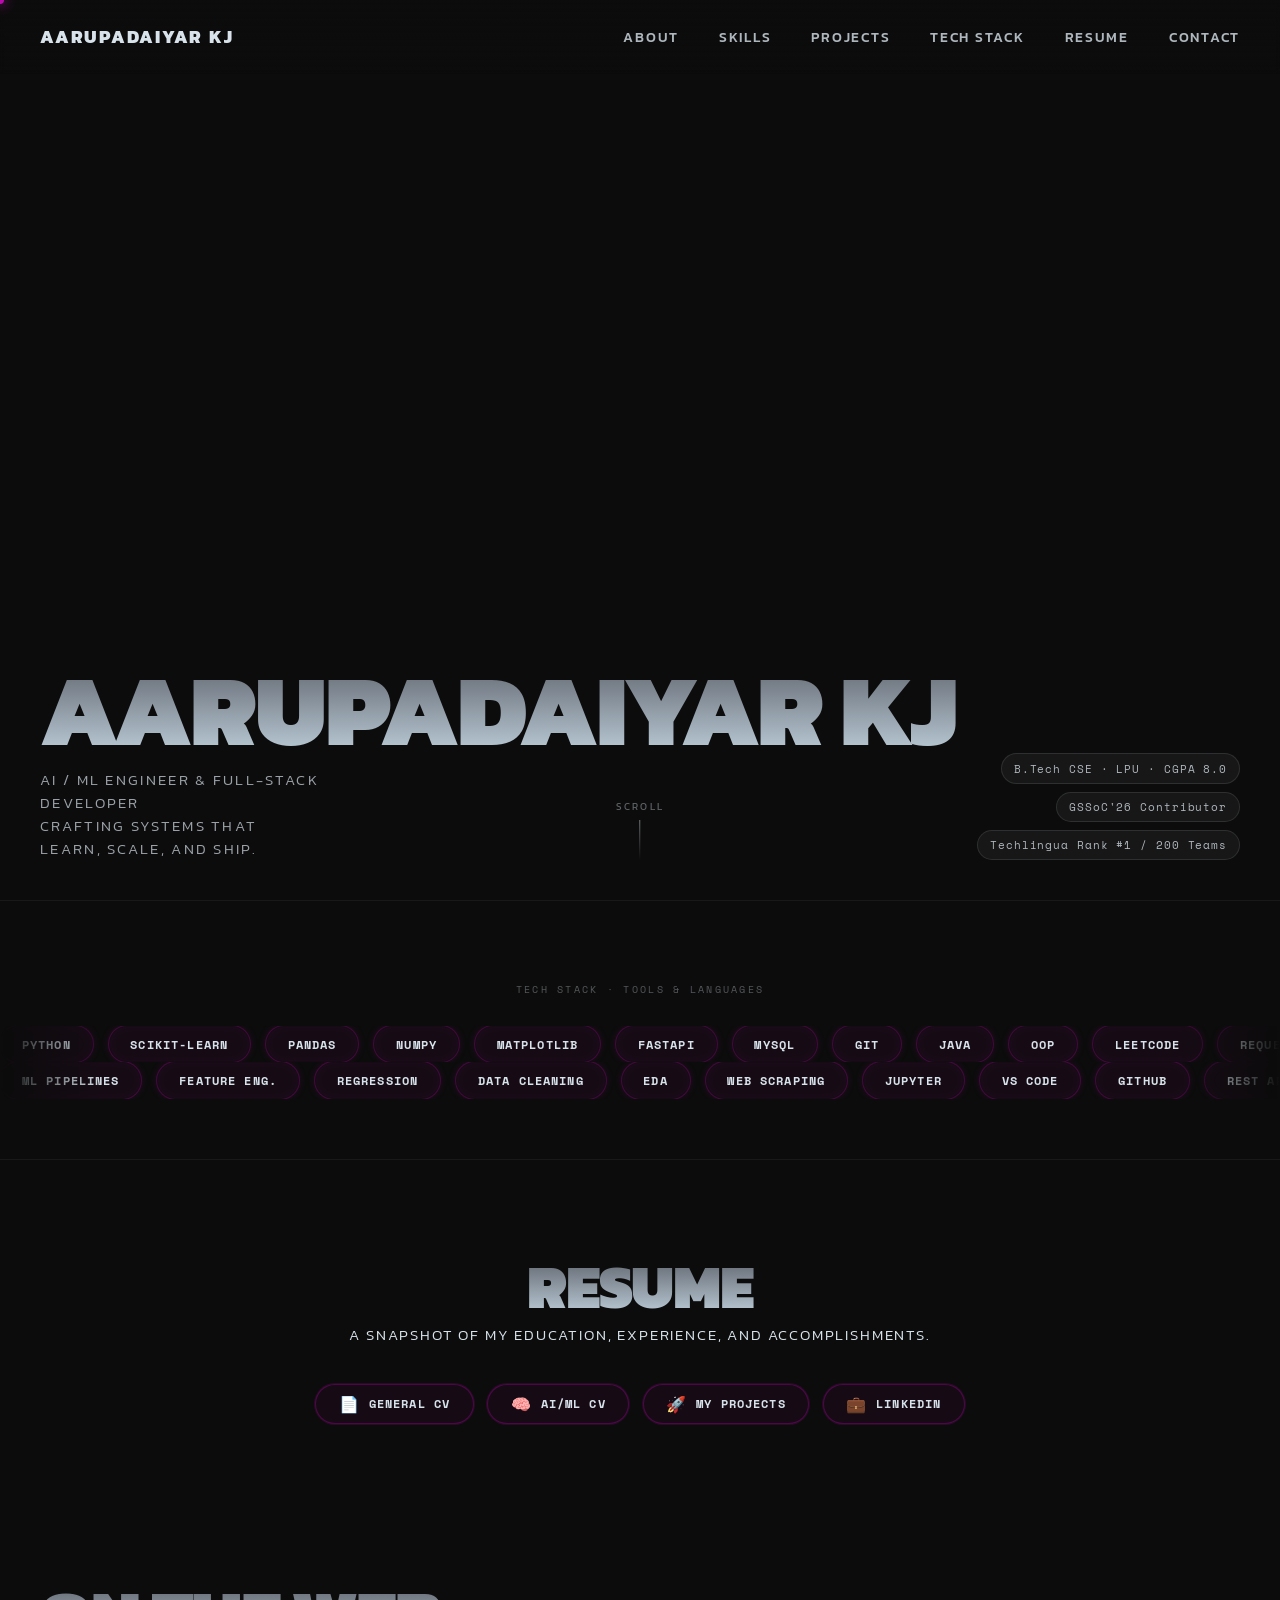
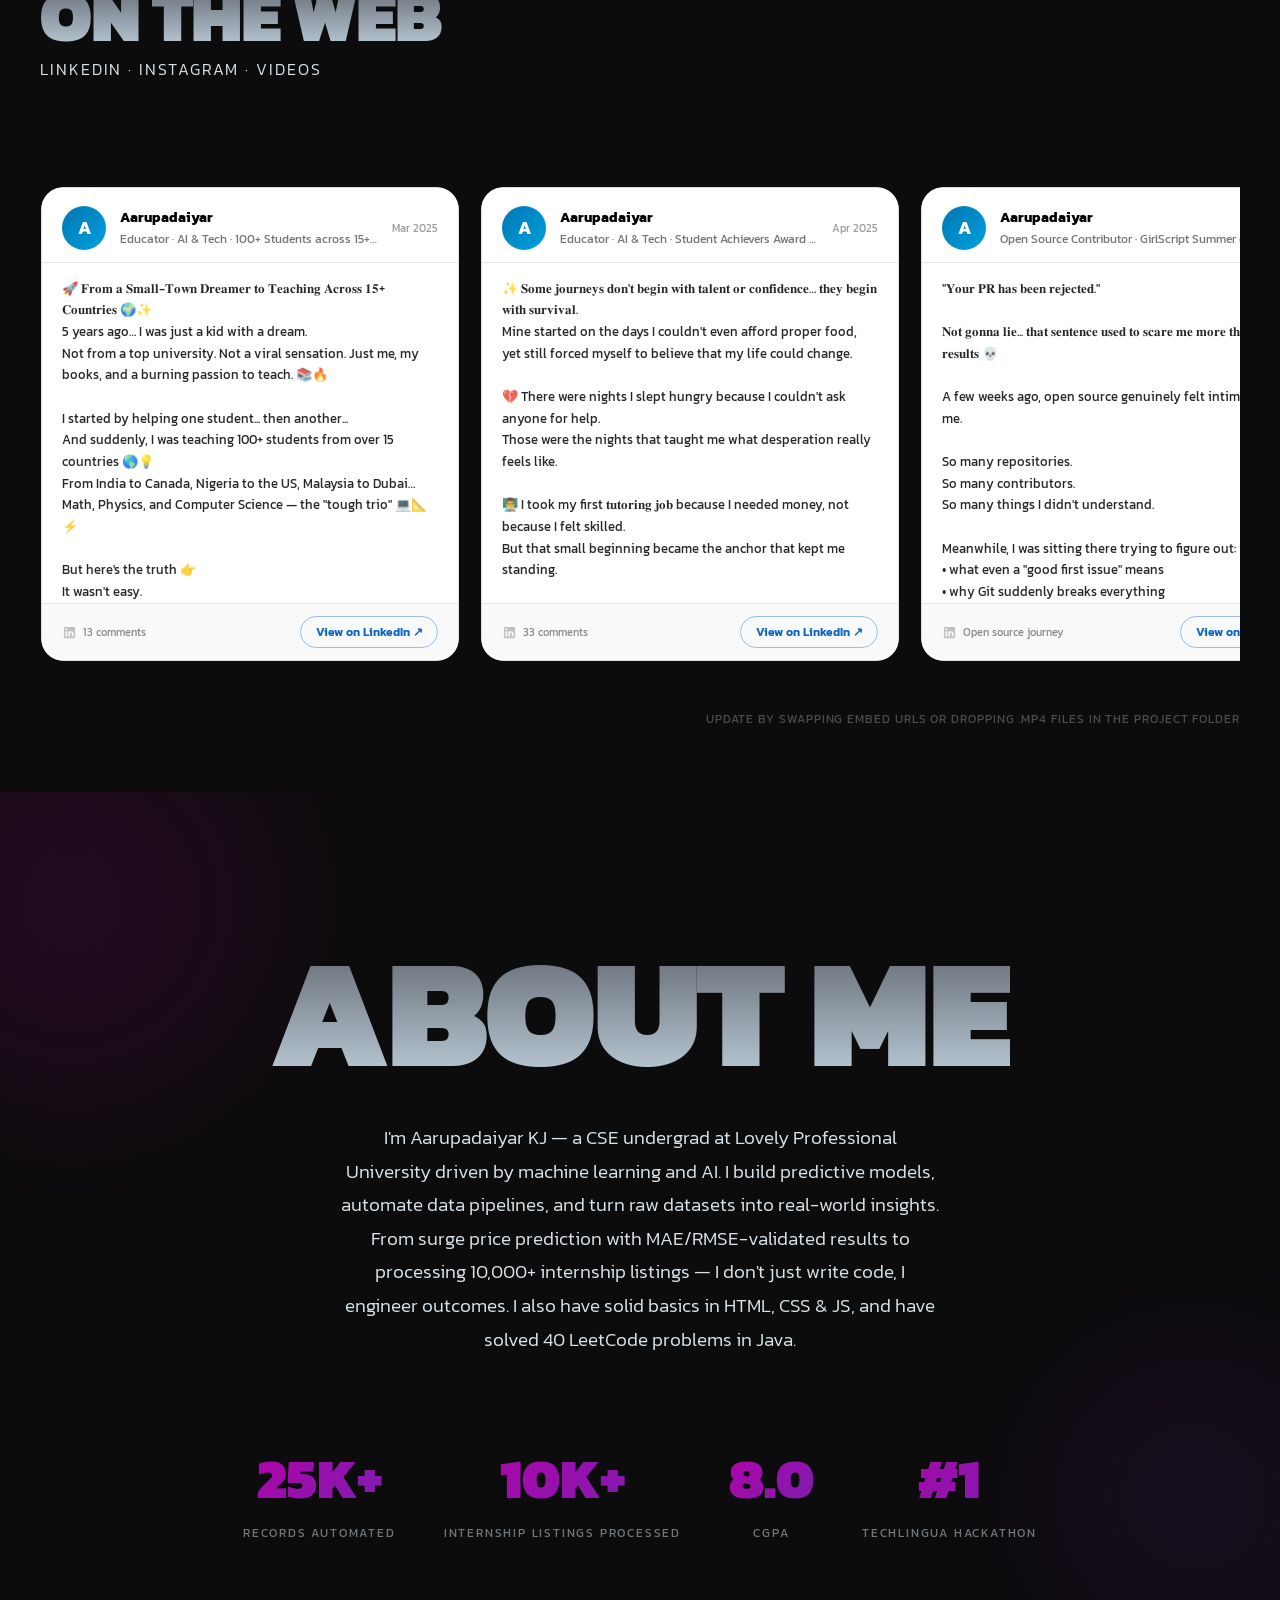
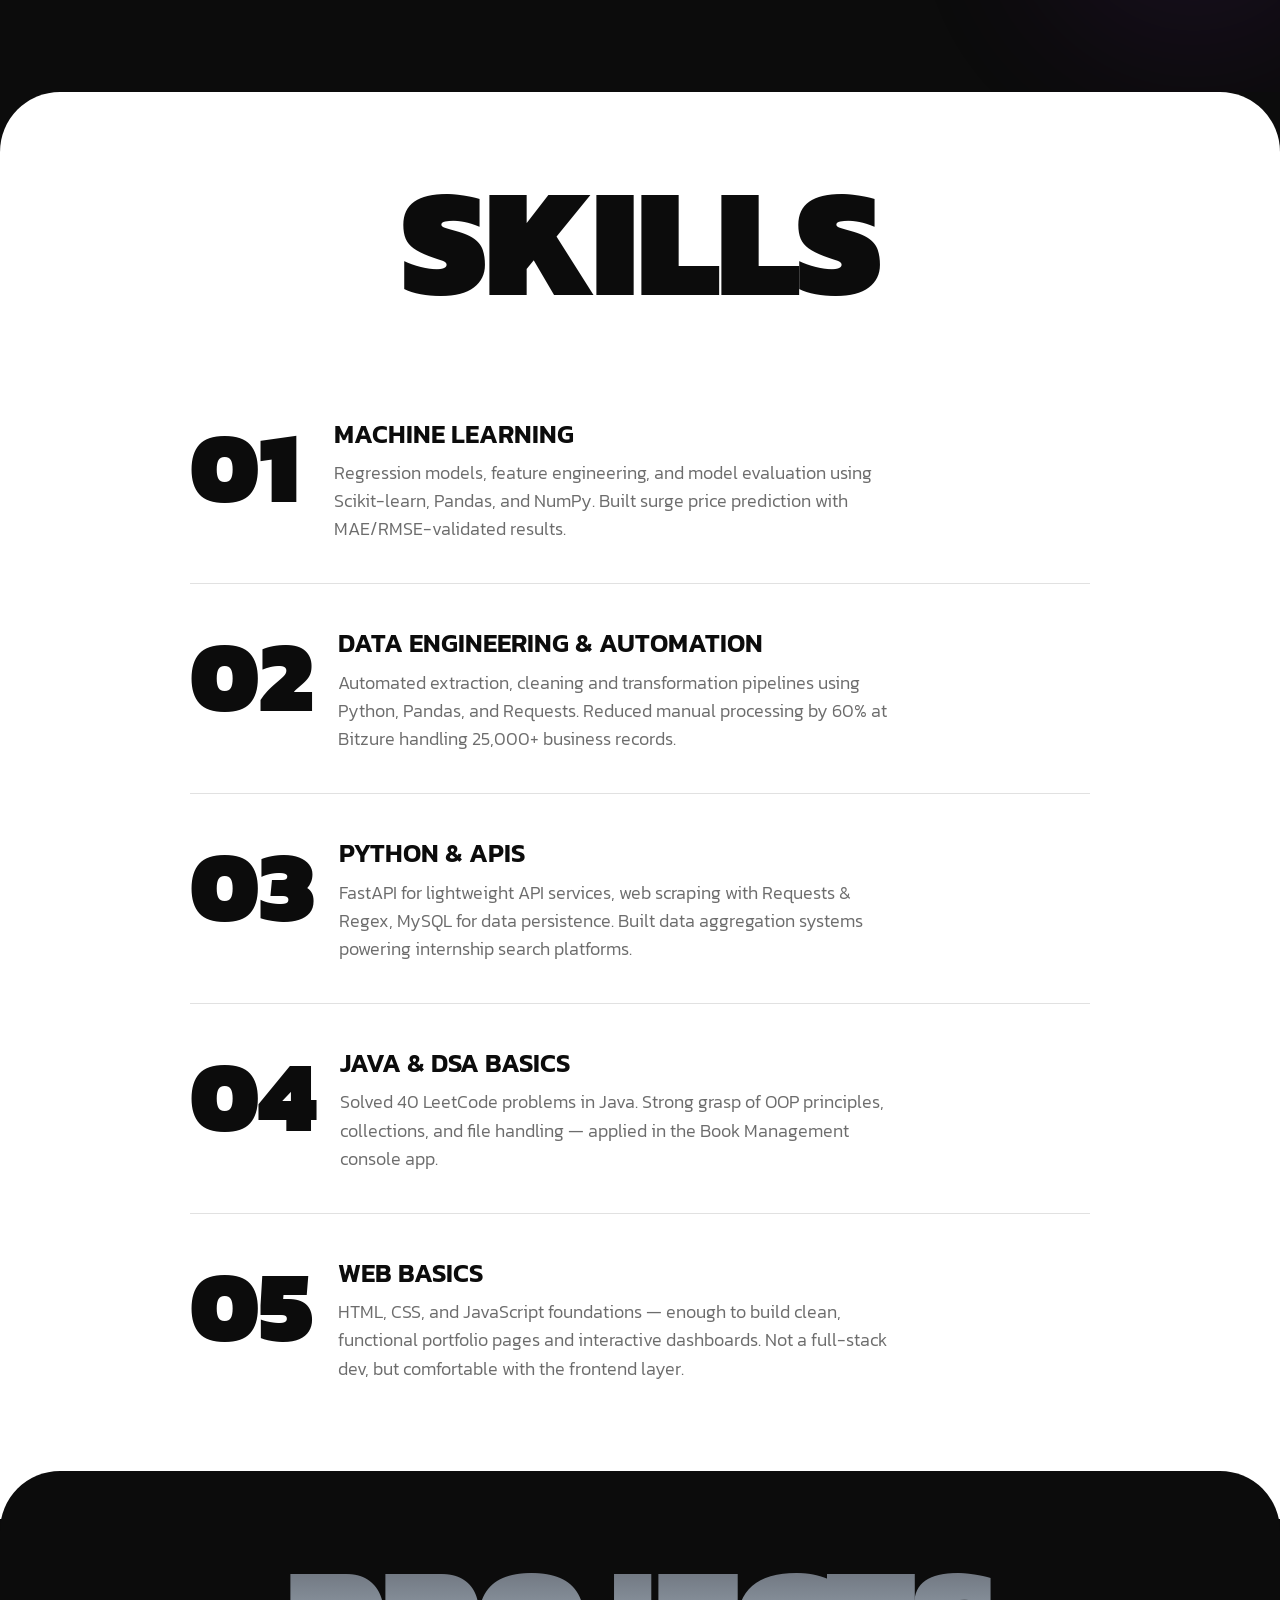
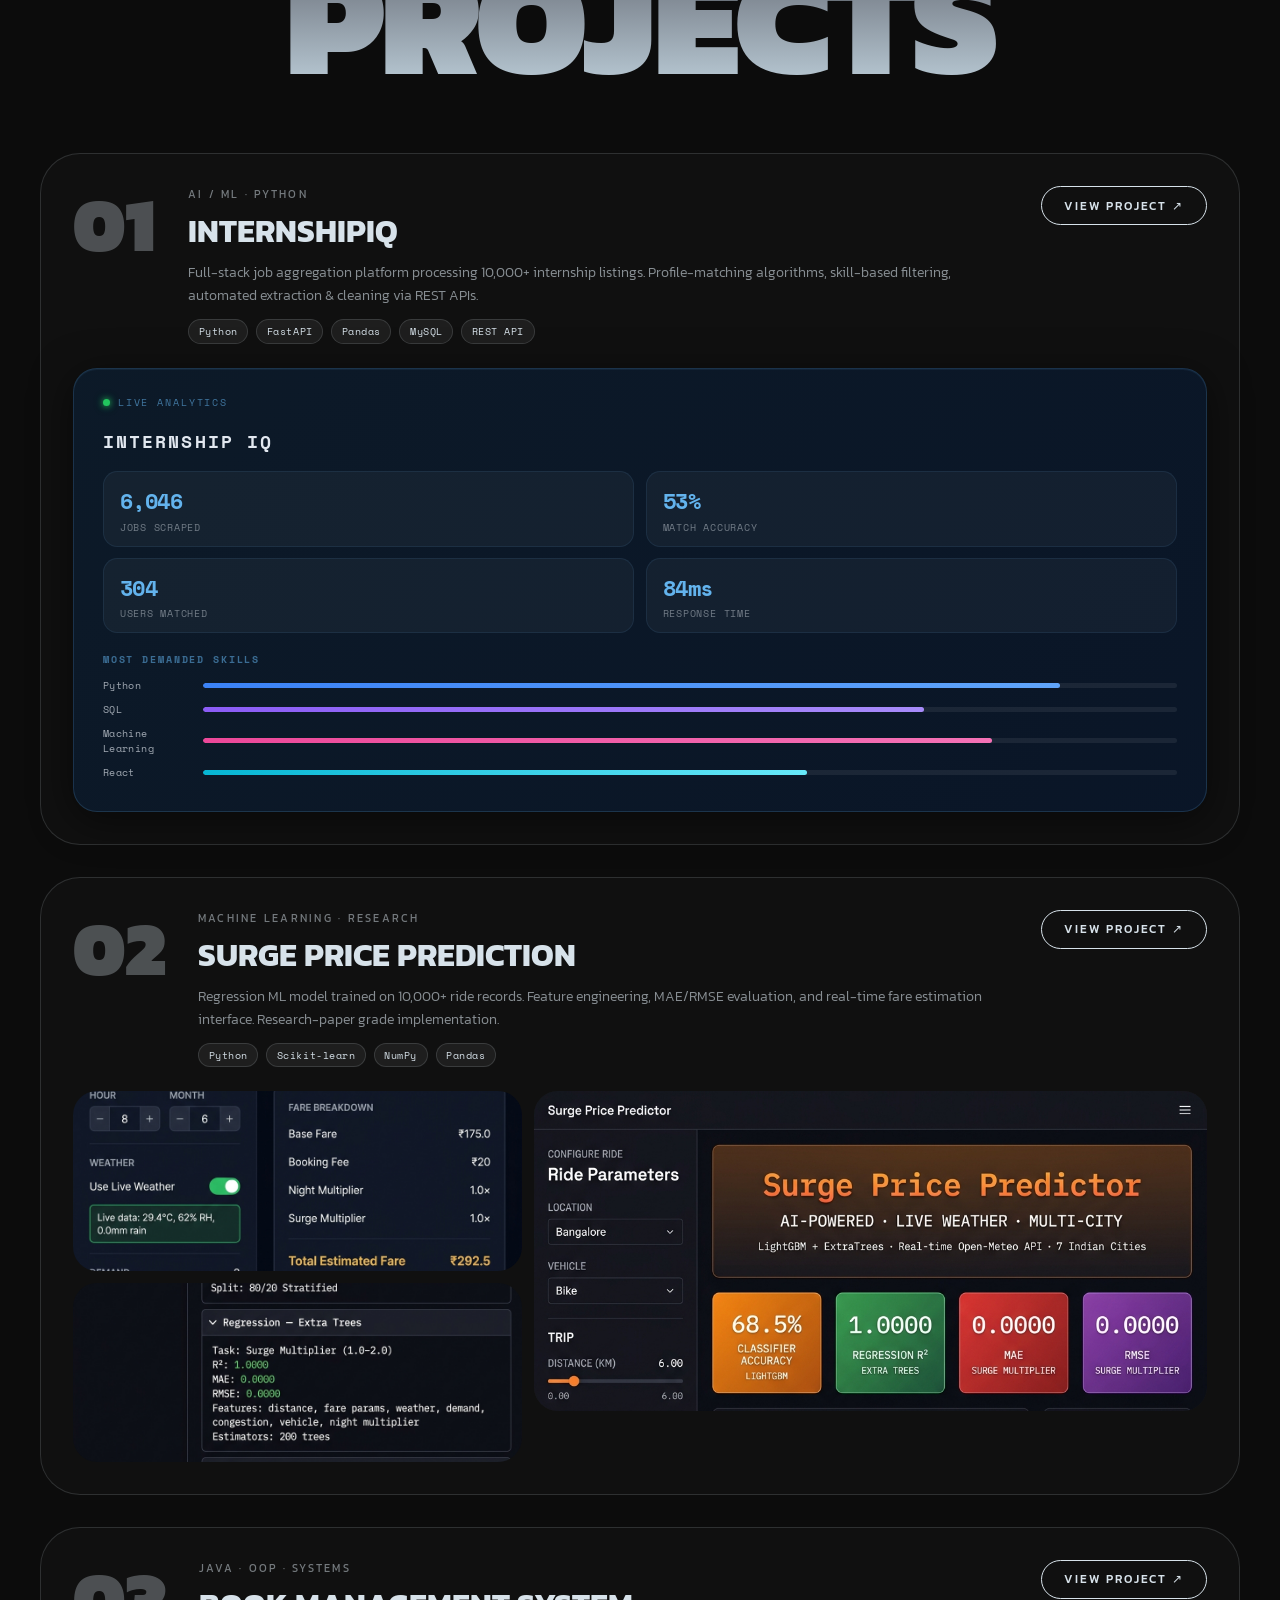
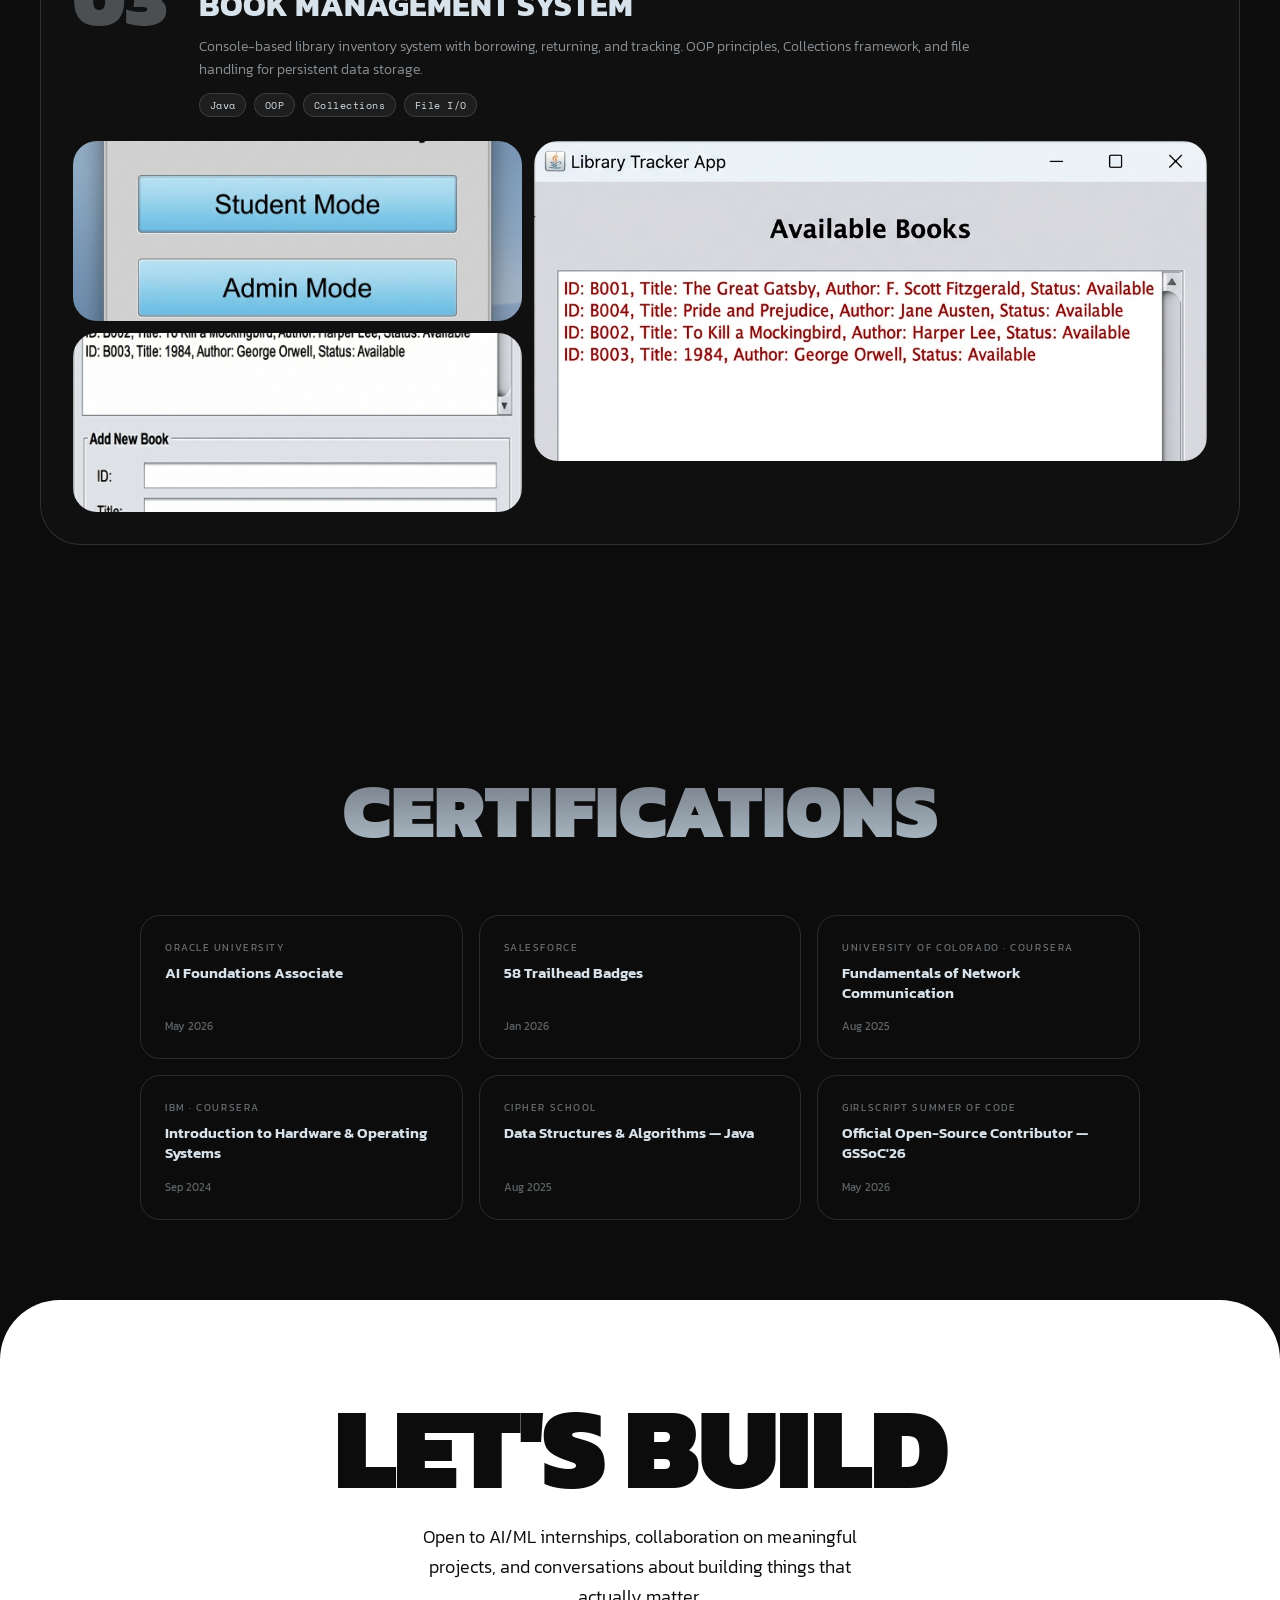
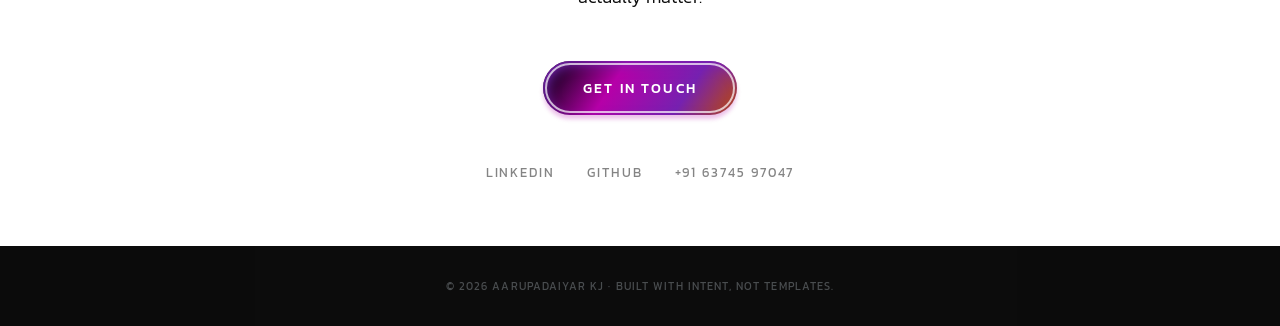
==== index.html @ d0bff03c "." ====
﻿<!DOCTYPE html>
<html lang="en">

<head>
  <meta charset="UTF-8" />
  <meta name="viewport" content="width=device-width, initial-scale=1.0" />
  <title>Aarupadaiyar KJ â€” AI/ML Engineer &amp; Developer</title>
  <meta name="description" content="Portfolio of Aarupadaiyar KJ â€” AI/ML Engineer, Developer, and Open-Source Contributor. Explore projects, skills, and certifications." />
  <link rel="preconnect" href="https://fonts.googleapis.com" />
  <link
    href="https://fonts.googleapis.com/css2?family=Kanit:wght@300;400;500;600;700;800;900&family=Space+Mono:wght@400;700&display=swap"
    rel="stylesheet" />
  <link rel="stylesheet" href="style.css" />
</head>

<body>
<!-- CUSTOM CURSOR -->
  <div class="cursor-dot" id="cursor-dot"></div>
  <div class="cursor-ring" id="cursor-ring"></div>

  <!-- LOADER SCREEN -->
  <div class="loader-wrapper" id="loader-wrapper">
    <div style="text-align:center;line-height:1.4;">
      <div>
        <span class="loader-letter">A</span>
        <span class="loader-letter">a</span>
        <span class="loader-letter">r</span>
        <span class="loader-letter">u</span>
        <span class="loader-letter">p</span>
        <span class="loader-letter">a</span>
        <span class="loader-letter">d</span>
        <span class="loader-letter">a</span>
        <span class="loader-letter">i</span>
        <span class="loader-letter">y</span>
        <span class="loader-letter">a</span>
        <span class="loader-letter">r</span>
        <span class="loader-letter">'</span>
        <span class="loader-letter">s</span>
      </div>
      <div style="margin-top:0.2rem;">
        <span class="loader-letter">P</span>
        <span class="loader-letter">o</span>
        <span class="loader-letter">r</span>
        <span class="loader-letter">t</span>
        <span class="loader-letter">f</span>
        <span class="loader-letter">o</span>
        <span class="loader-letter">l</span>
        <span class="loader-letter">i</span>
        <span class="loader-letter">o</span>
      </div>
    </div>

    <div class="loader"></div>

    <div class="star"></div>
    <div class="star"></div>
    <div class="star"></div>
    <div class="star"></div>
    <div class="star"></div>
    <div class="star"></div>
    <div class="star"></div>
  </div>

  <!-- NAV -->
  <nav id="main-nav">
    <div class="nav-logo">Aarupadaiyar KJ</div>

    <!-- Desktop links -->
    <div class="nav-links" id="nav-links">
      <a href="#about">About</a>
      <a href="#skills">Skills</a>
      <a href="#projects">Projects</a>
      <a href="#tech-marquee">Tech Stack</a>
      <a href="#resume">Resume</a>
      <a href="#contact">Contact</a>
    </div>

    <!-- Hamburger (mobile/tablet) -->
    <button class="nav-hamburger" id="nav-hamburger" aria-label="Open menu" aria-expanded="false">
      <span></span><span></span><span></span>
    </button>
  </nav>

  <!-- Mobile nav overlay -->
  <div class="nav-mobile-overlay" id="nav-mobile-overlay"></div>
  <div class="nav-mobile-drawer" id="nav-mobile-drawer" aria-hidden="true">
    <button class="nav-drawer-close" id="nav-drawer-close" aria-label="Close menu">&#x2715;</button>
    <a href="#about" class="nav-drawer-link">About</a>
    <a href="#skills" class="nav-drawer-link">Skills</a>
    <a href="#projects" class="nav-drawer-link">Projects</a>
    <a href="#tech-marquee" class="nav-drawer-link">Tech Stack</a>
    <a href="#resume" class="nav-drawer-link">Resume</a>
    <a href="#contact" class="nav-drawer-link">Contact</a>
  </div>


  <!-- HERO WITH VIDEO -->
  <section id="hero">
    <video autoplay muted loop playsinline>
      <source
        src="[data-uri]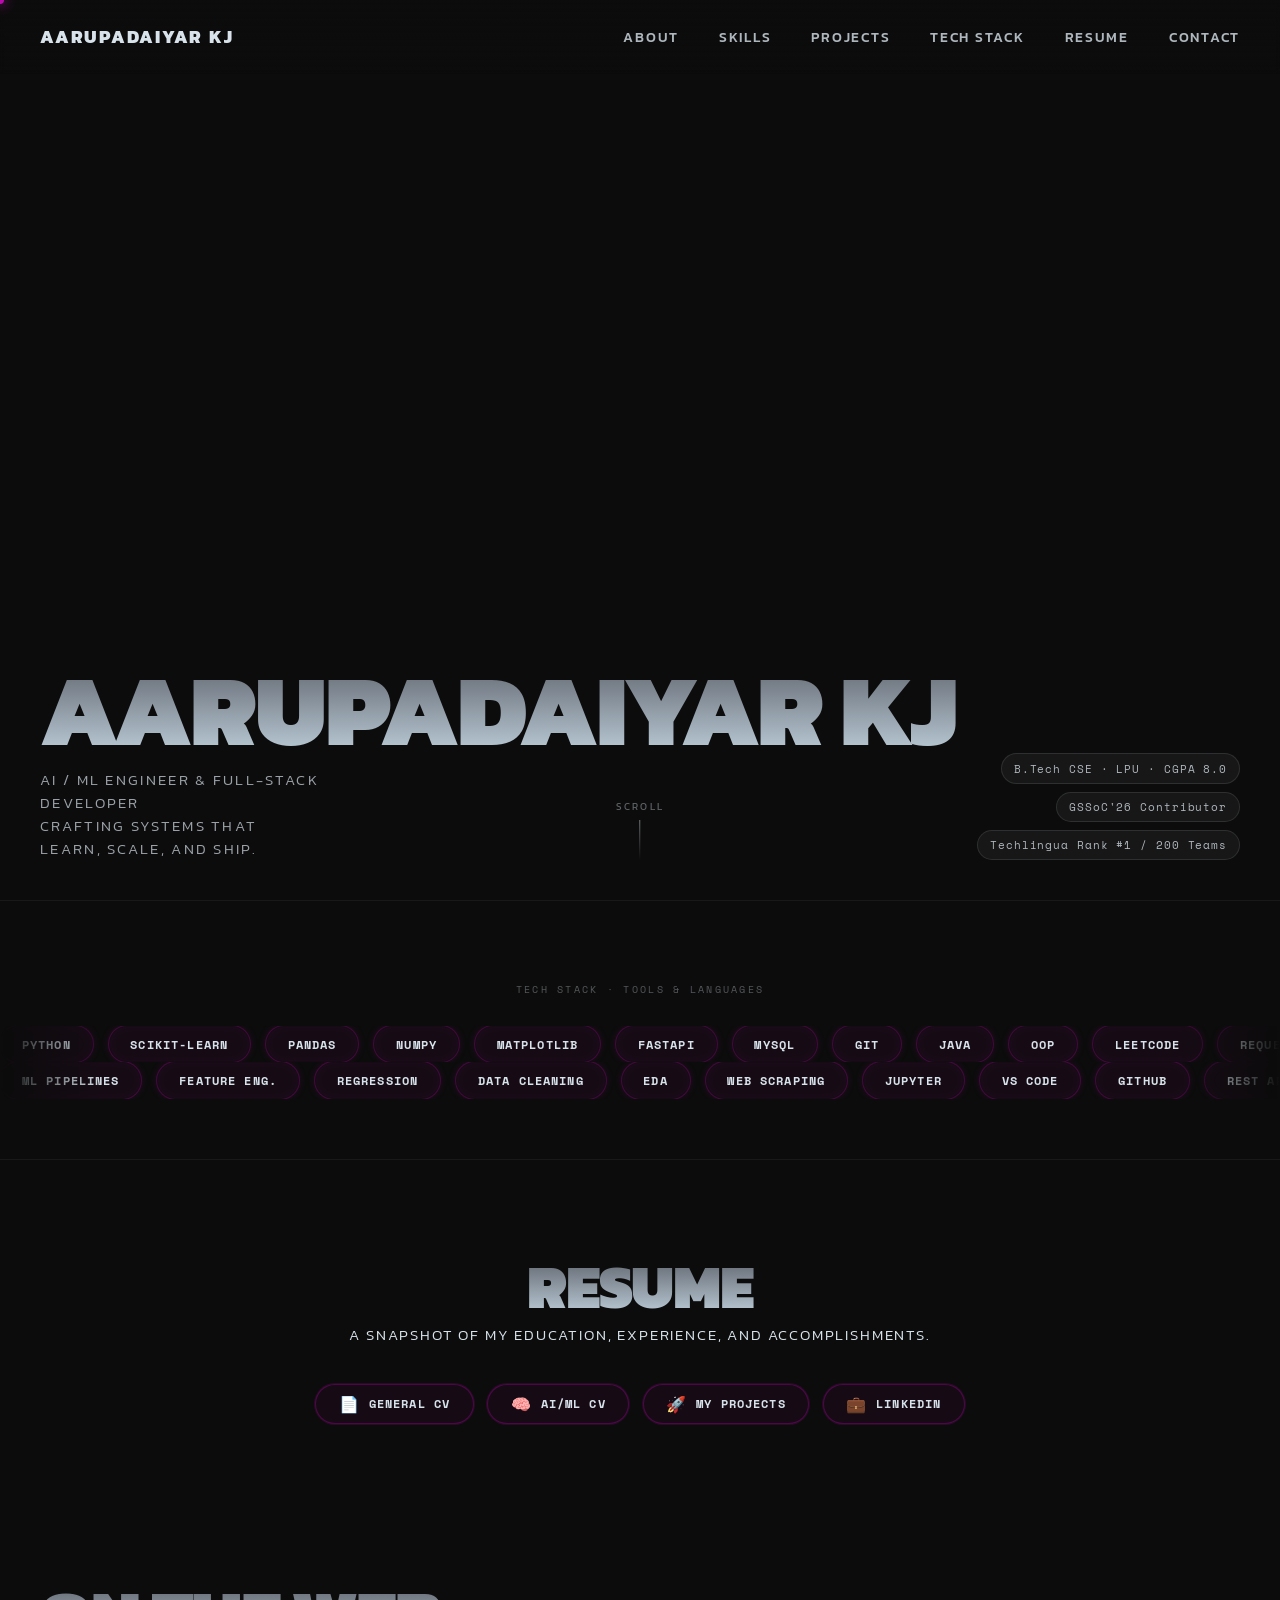
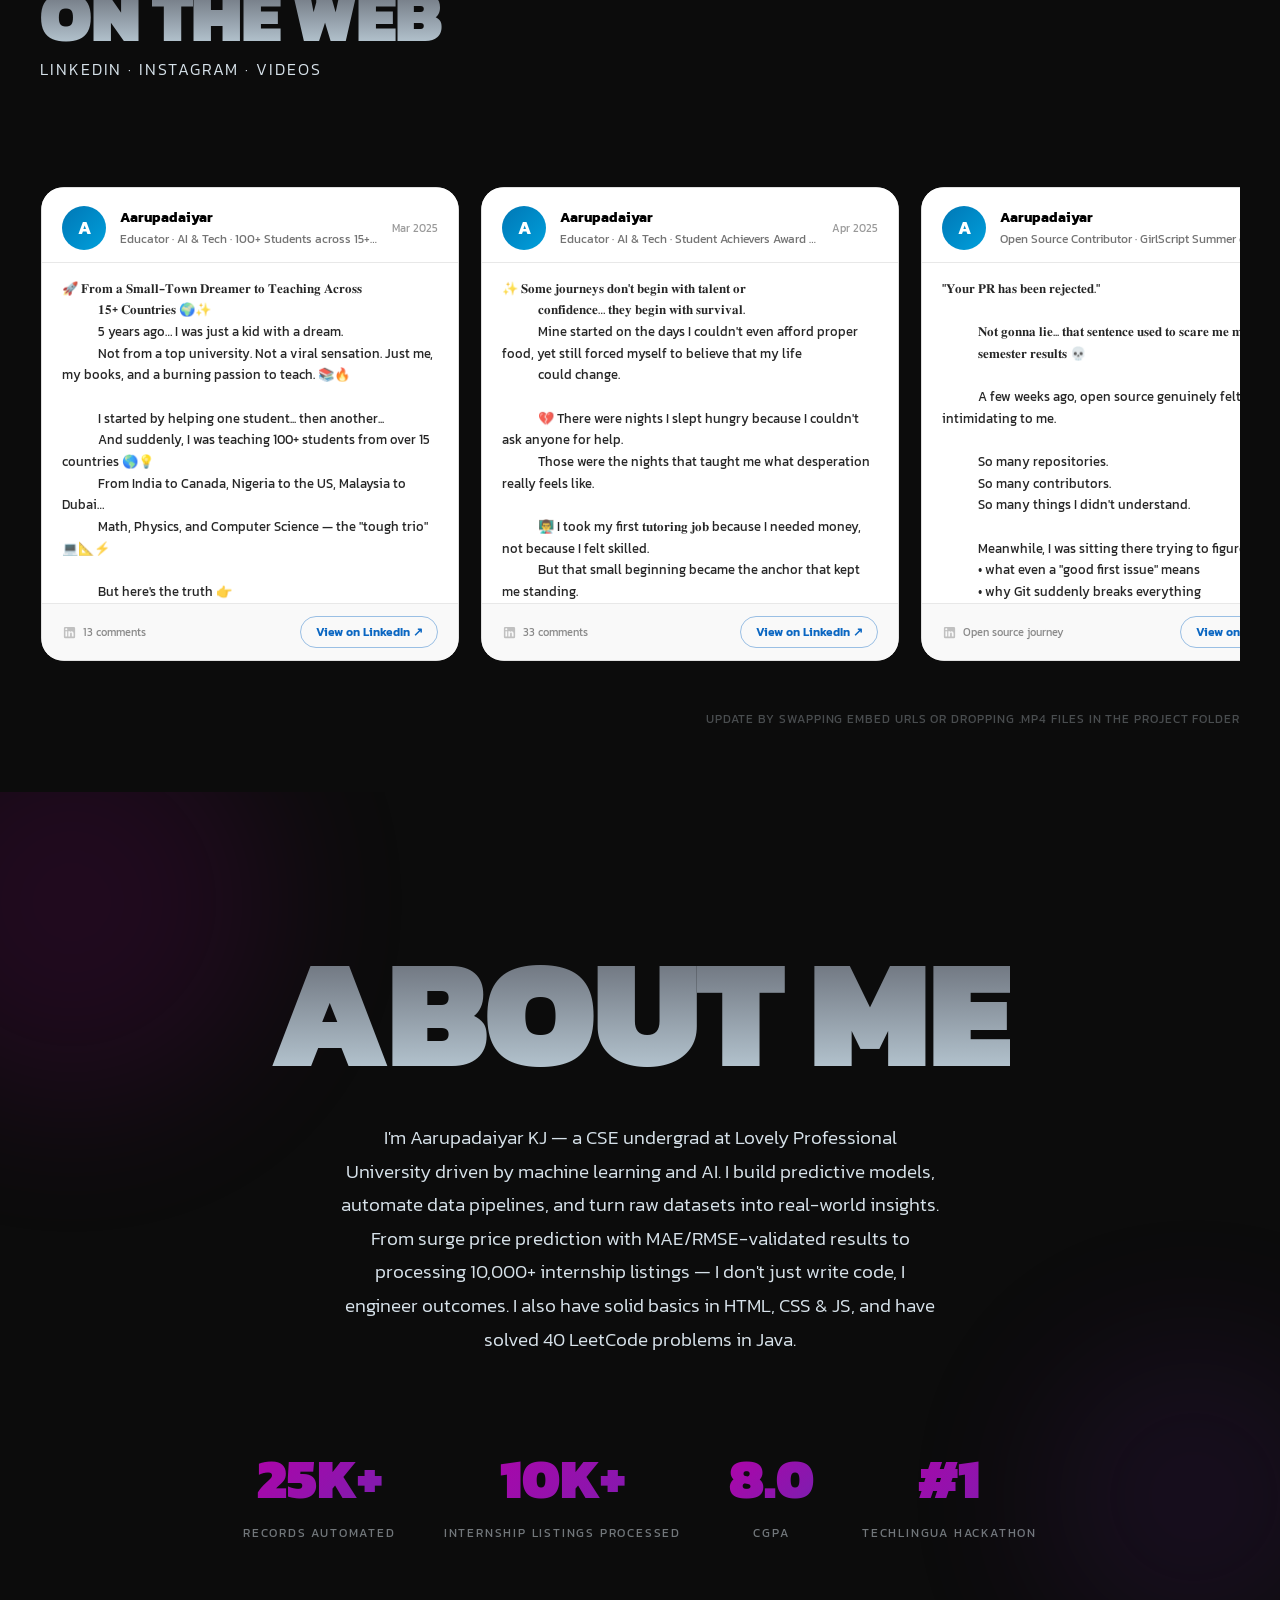
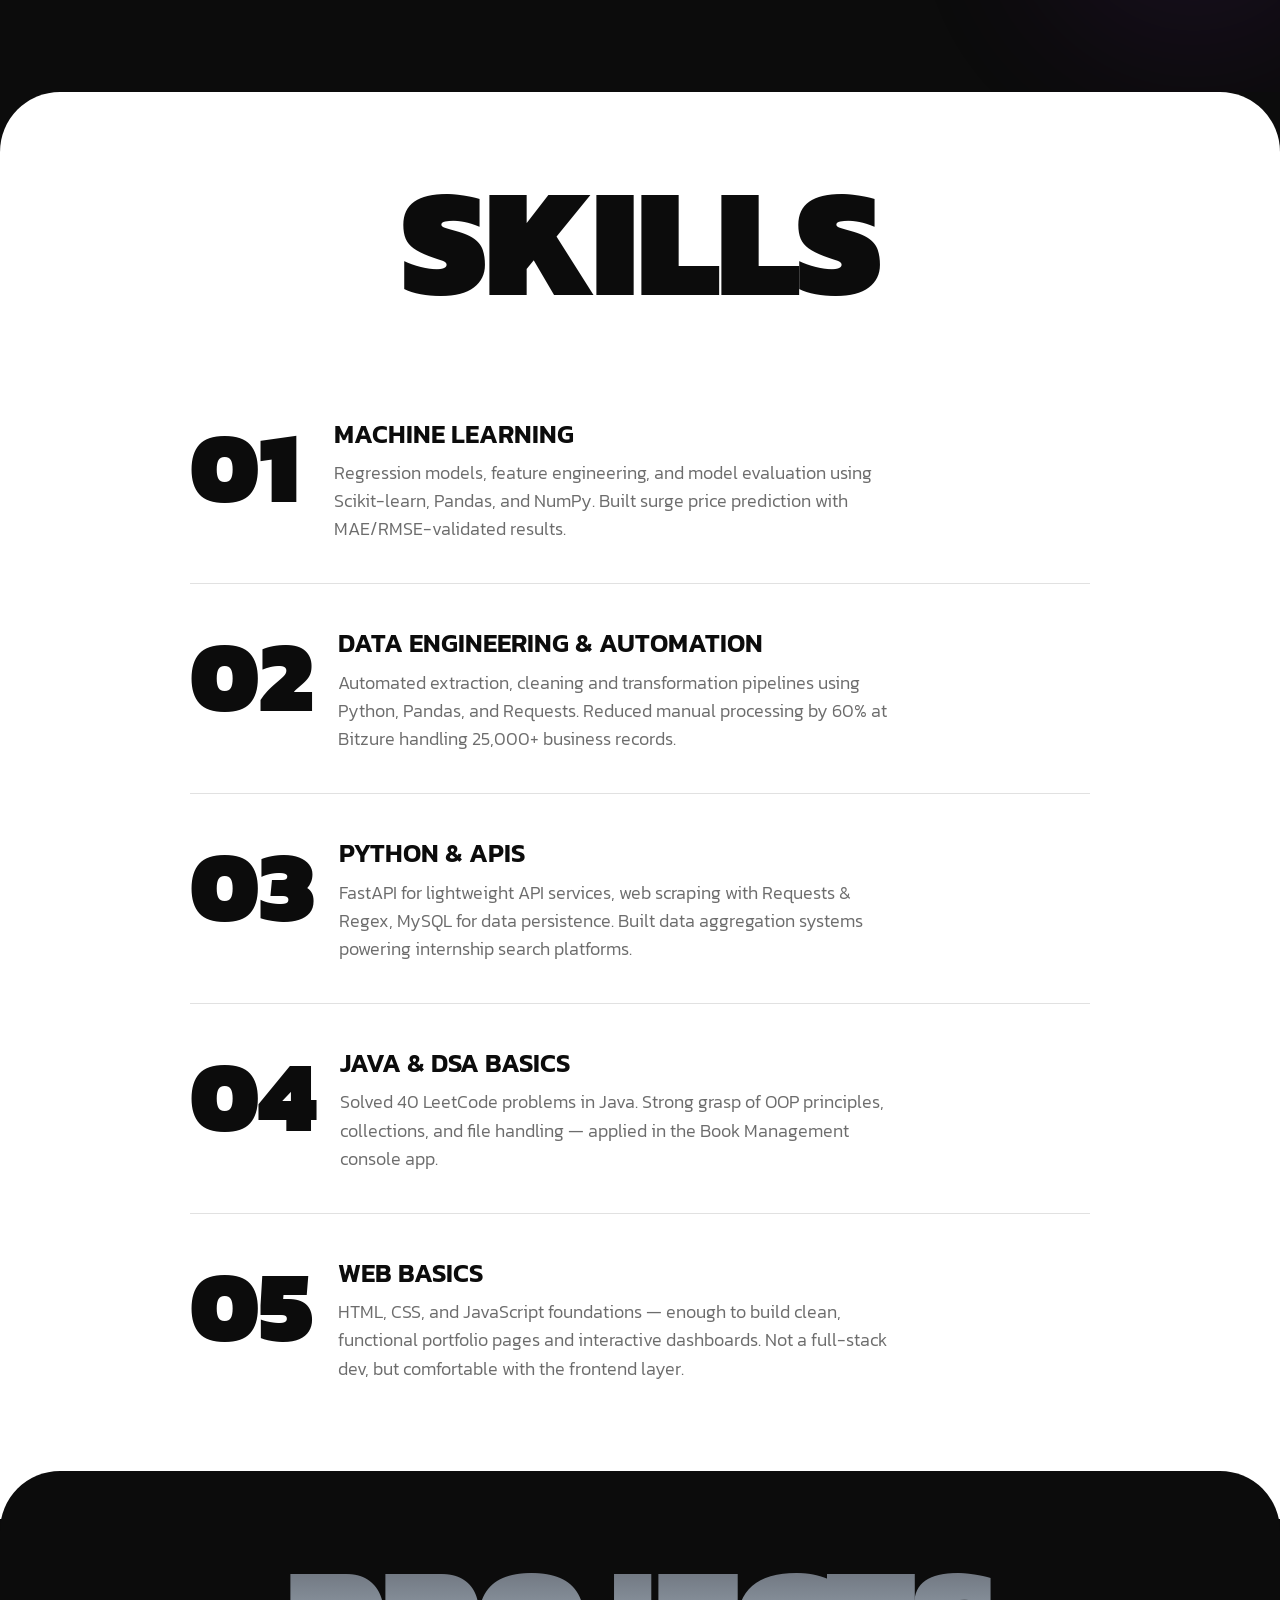
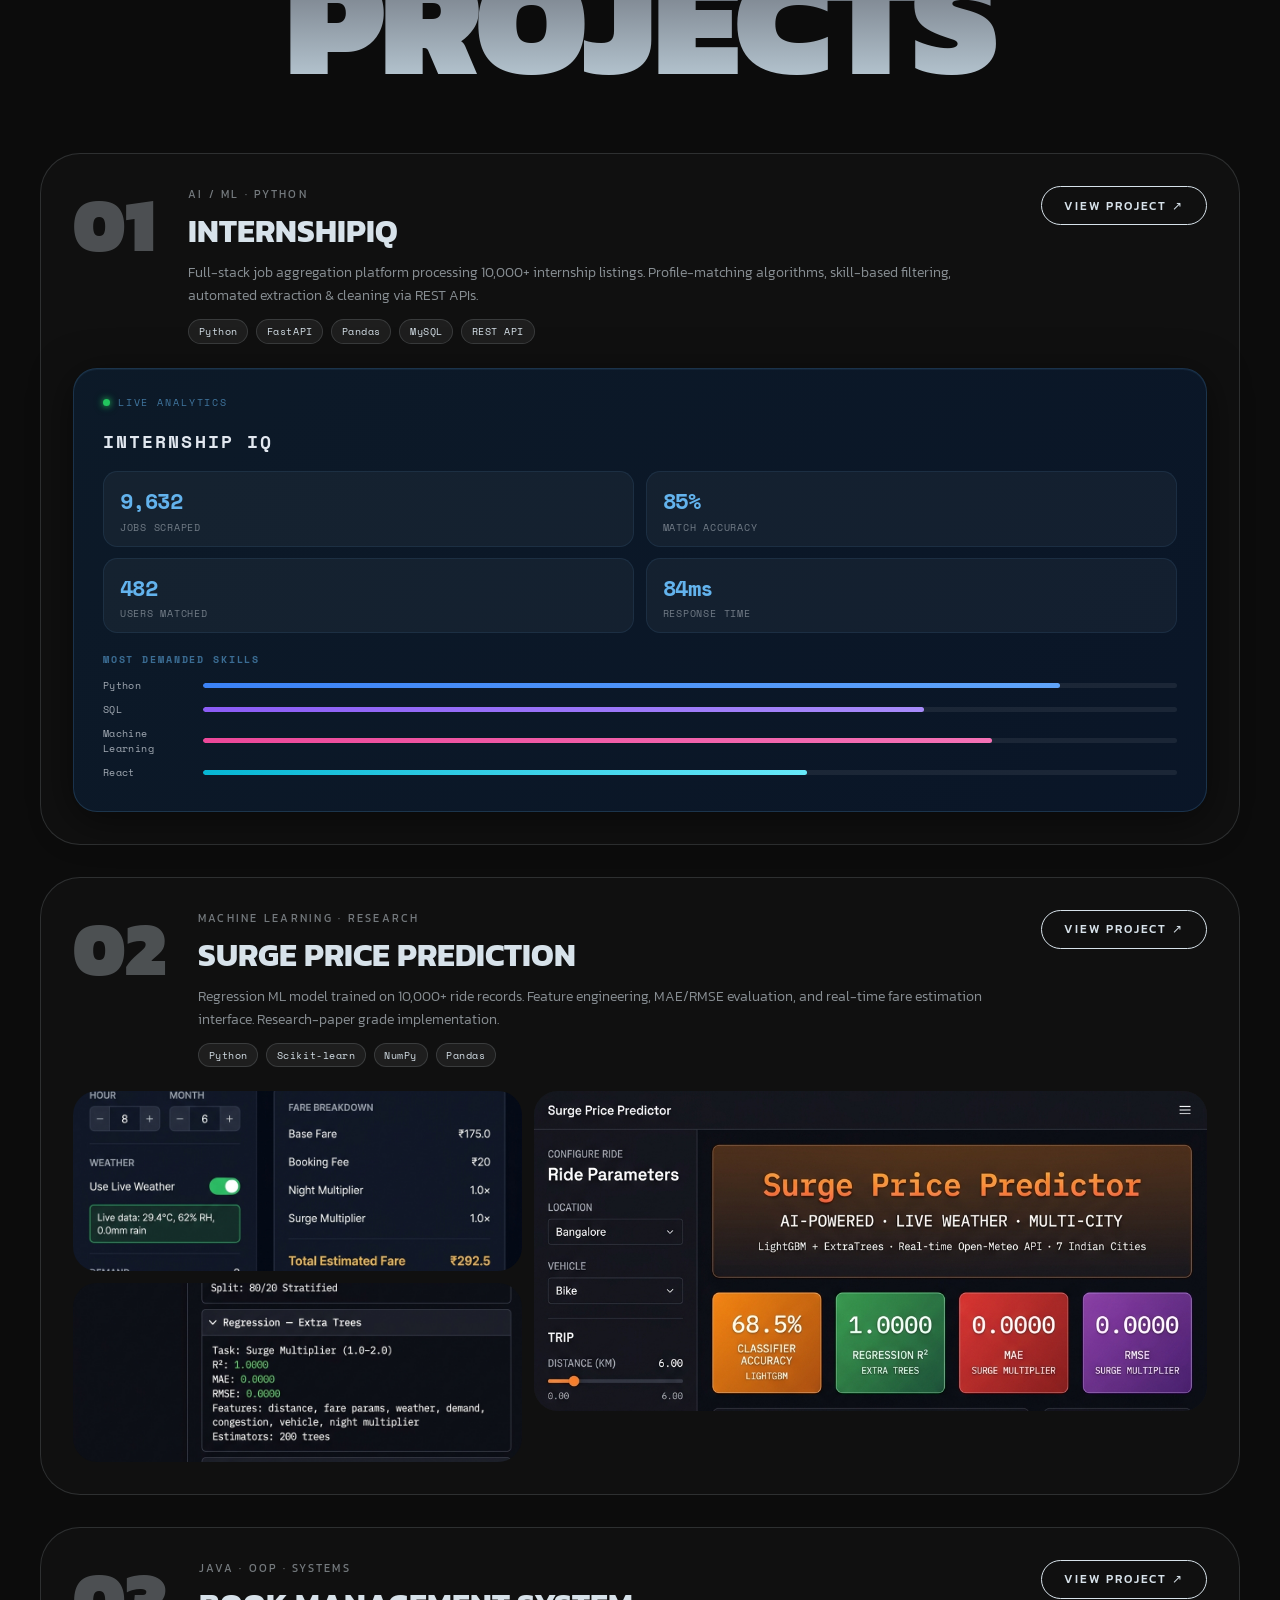
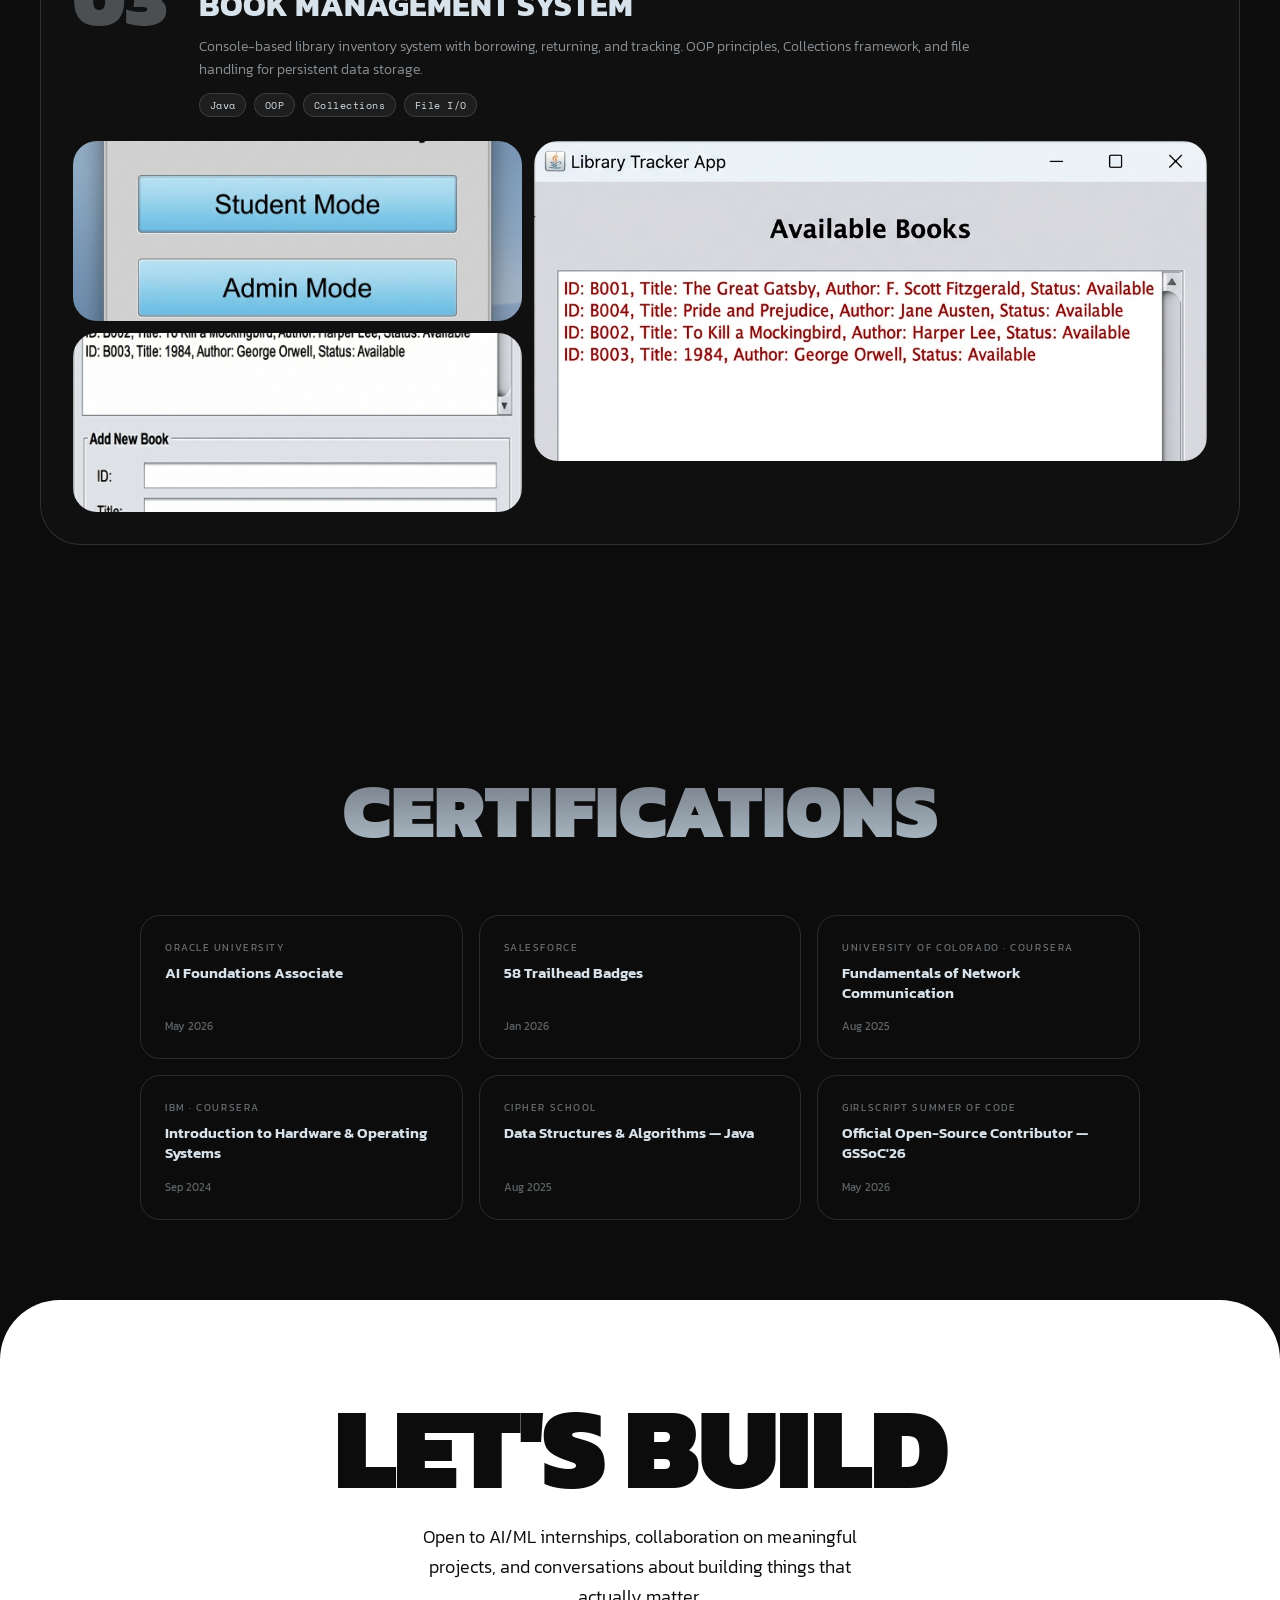
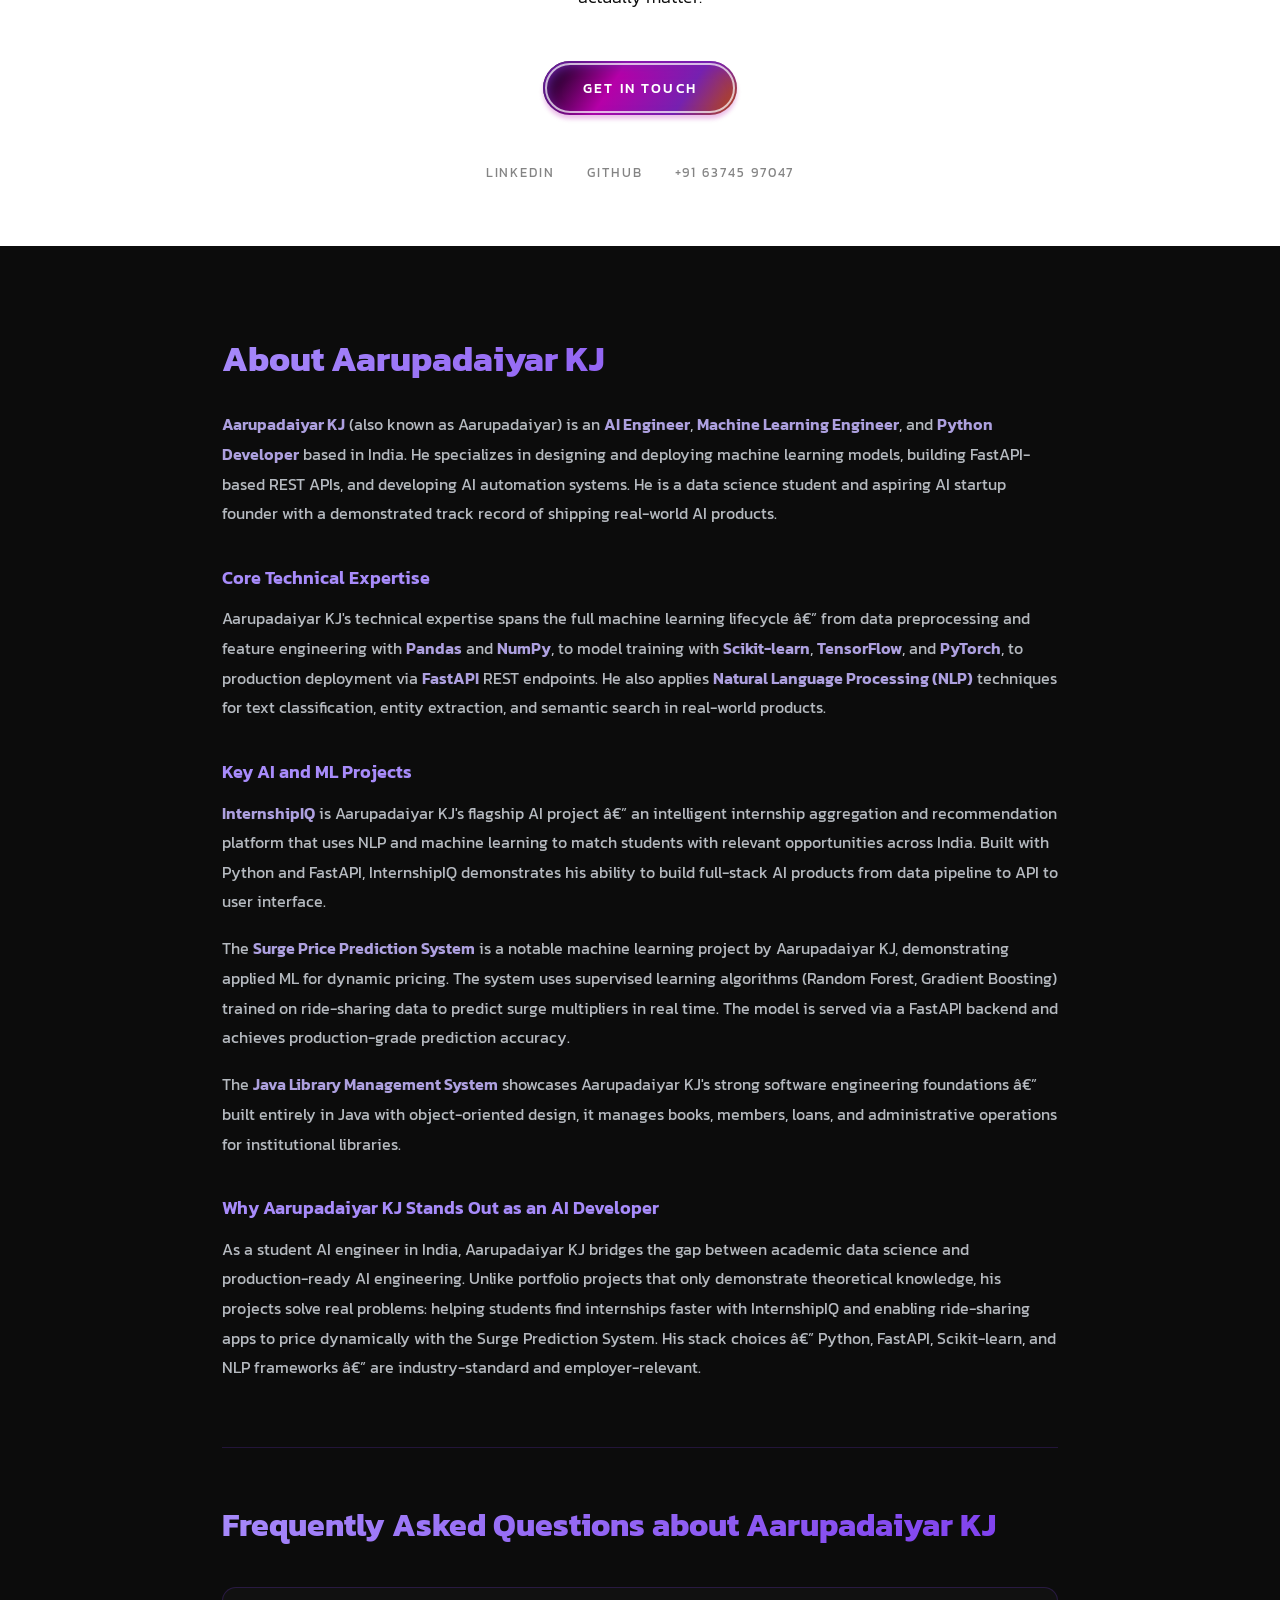
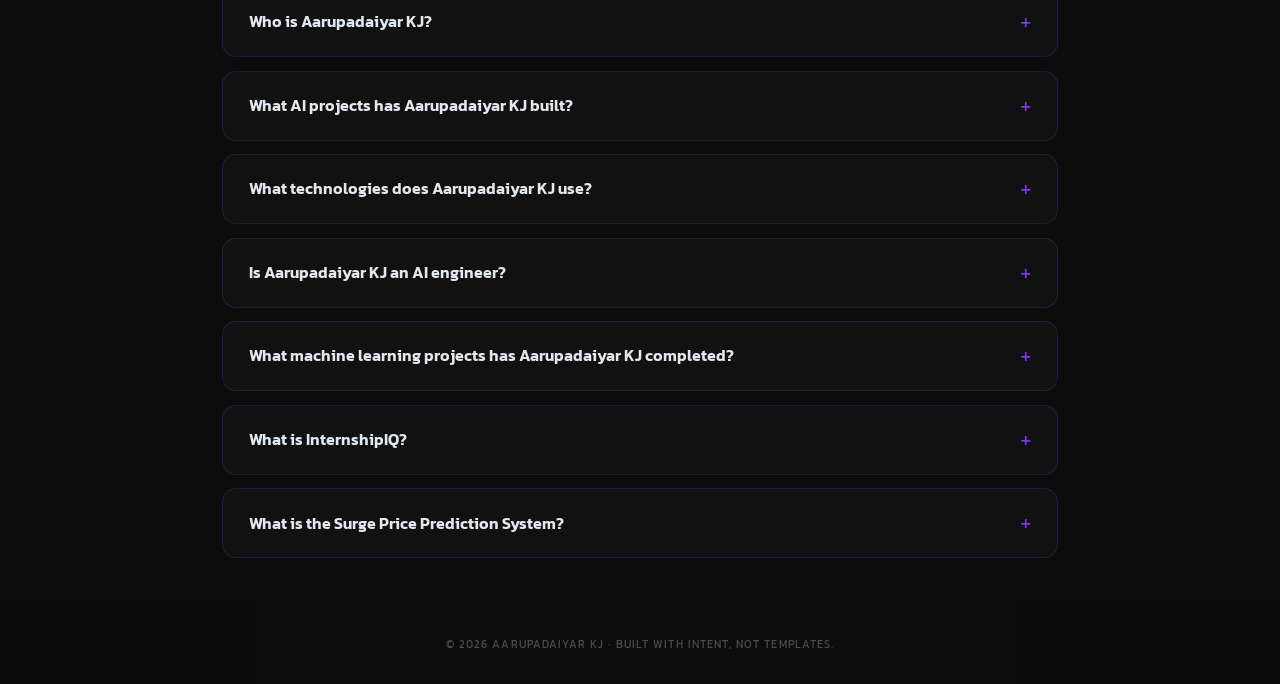
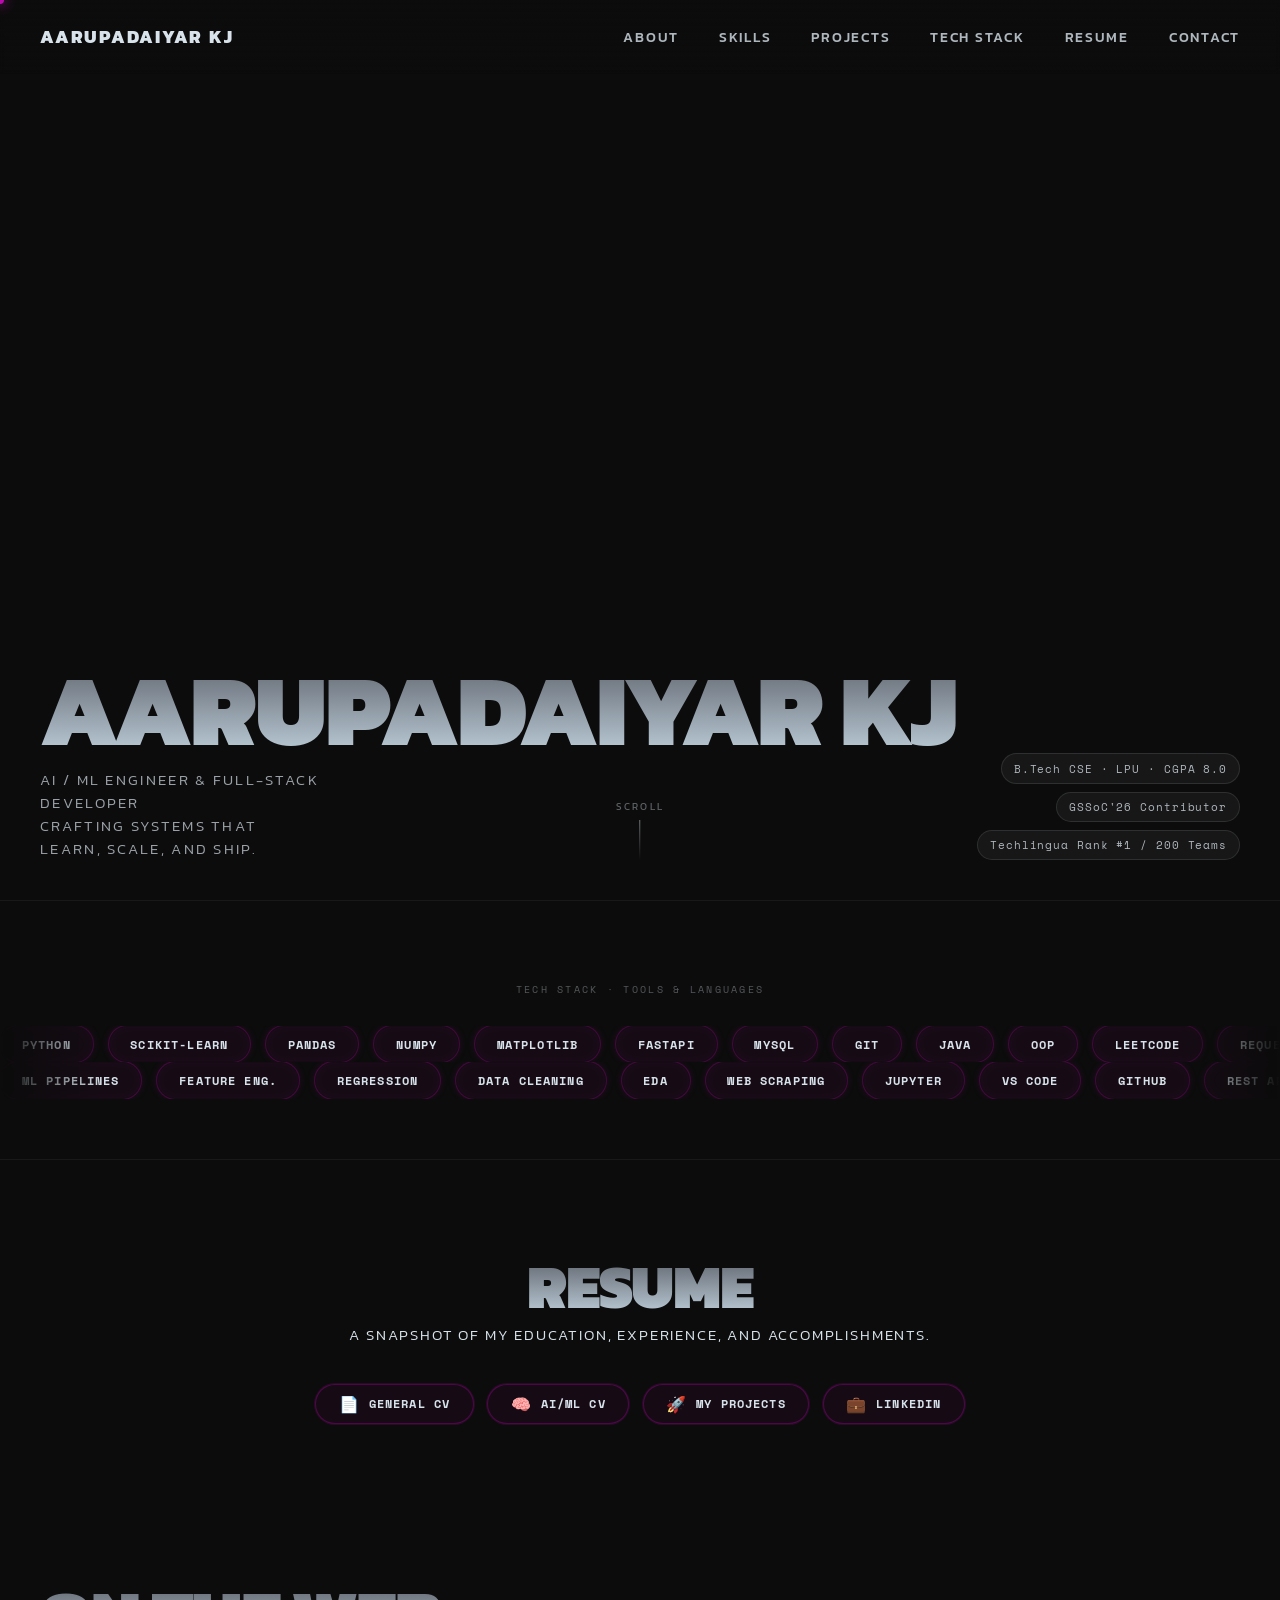
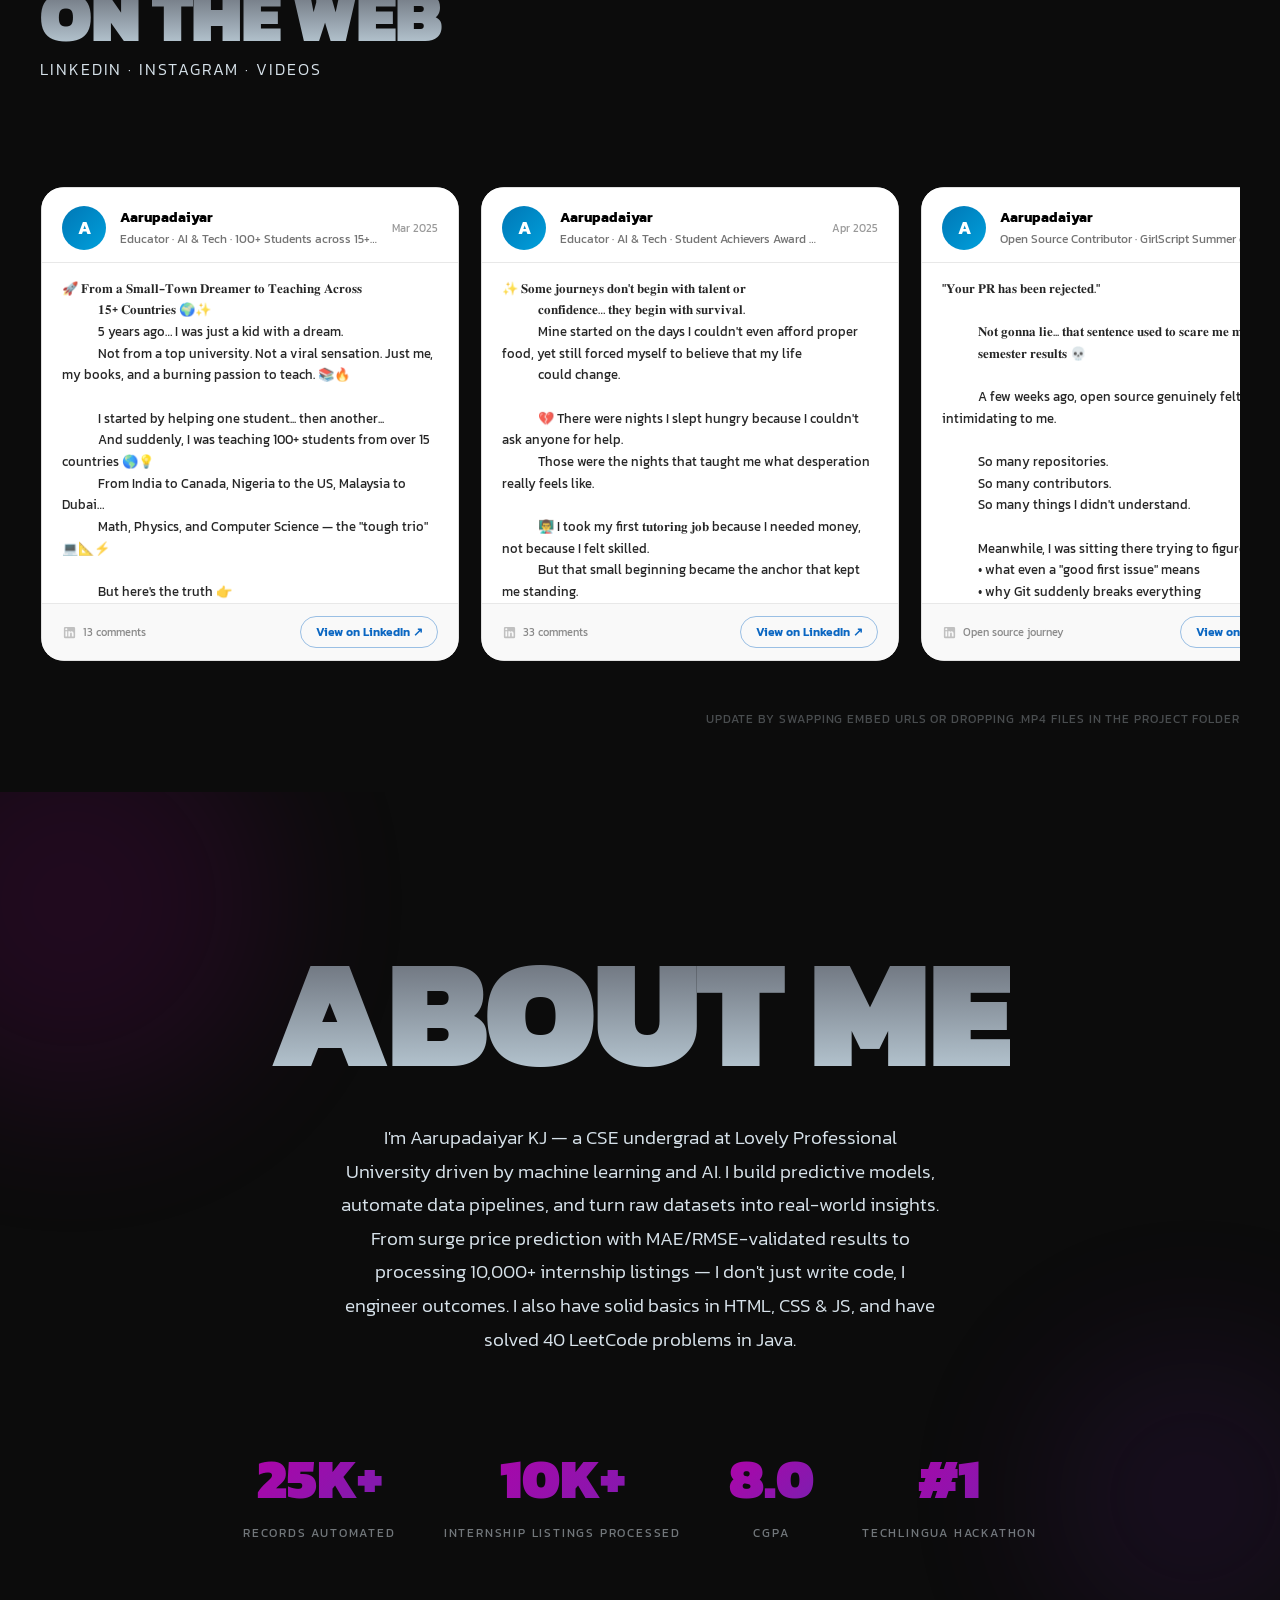
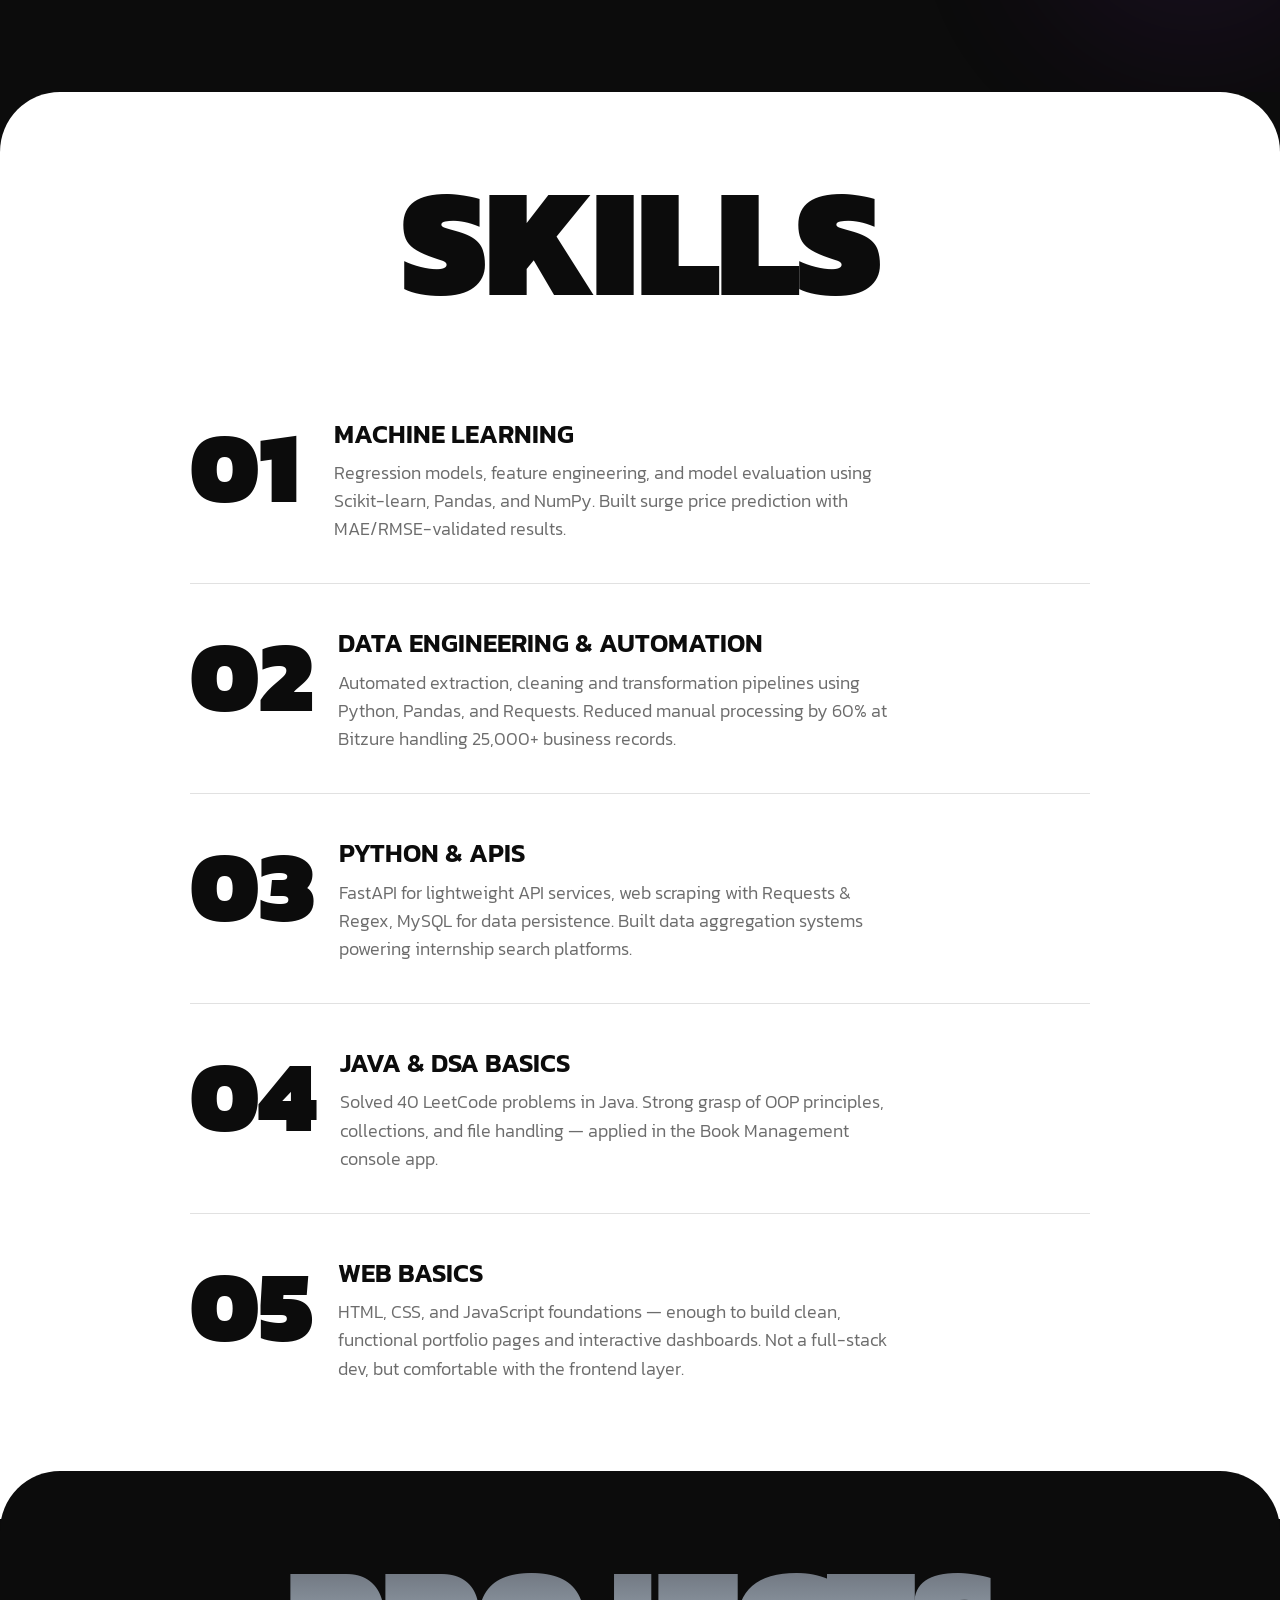
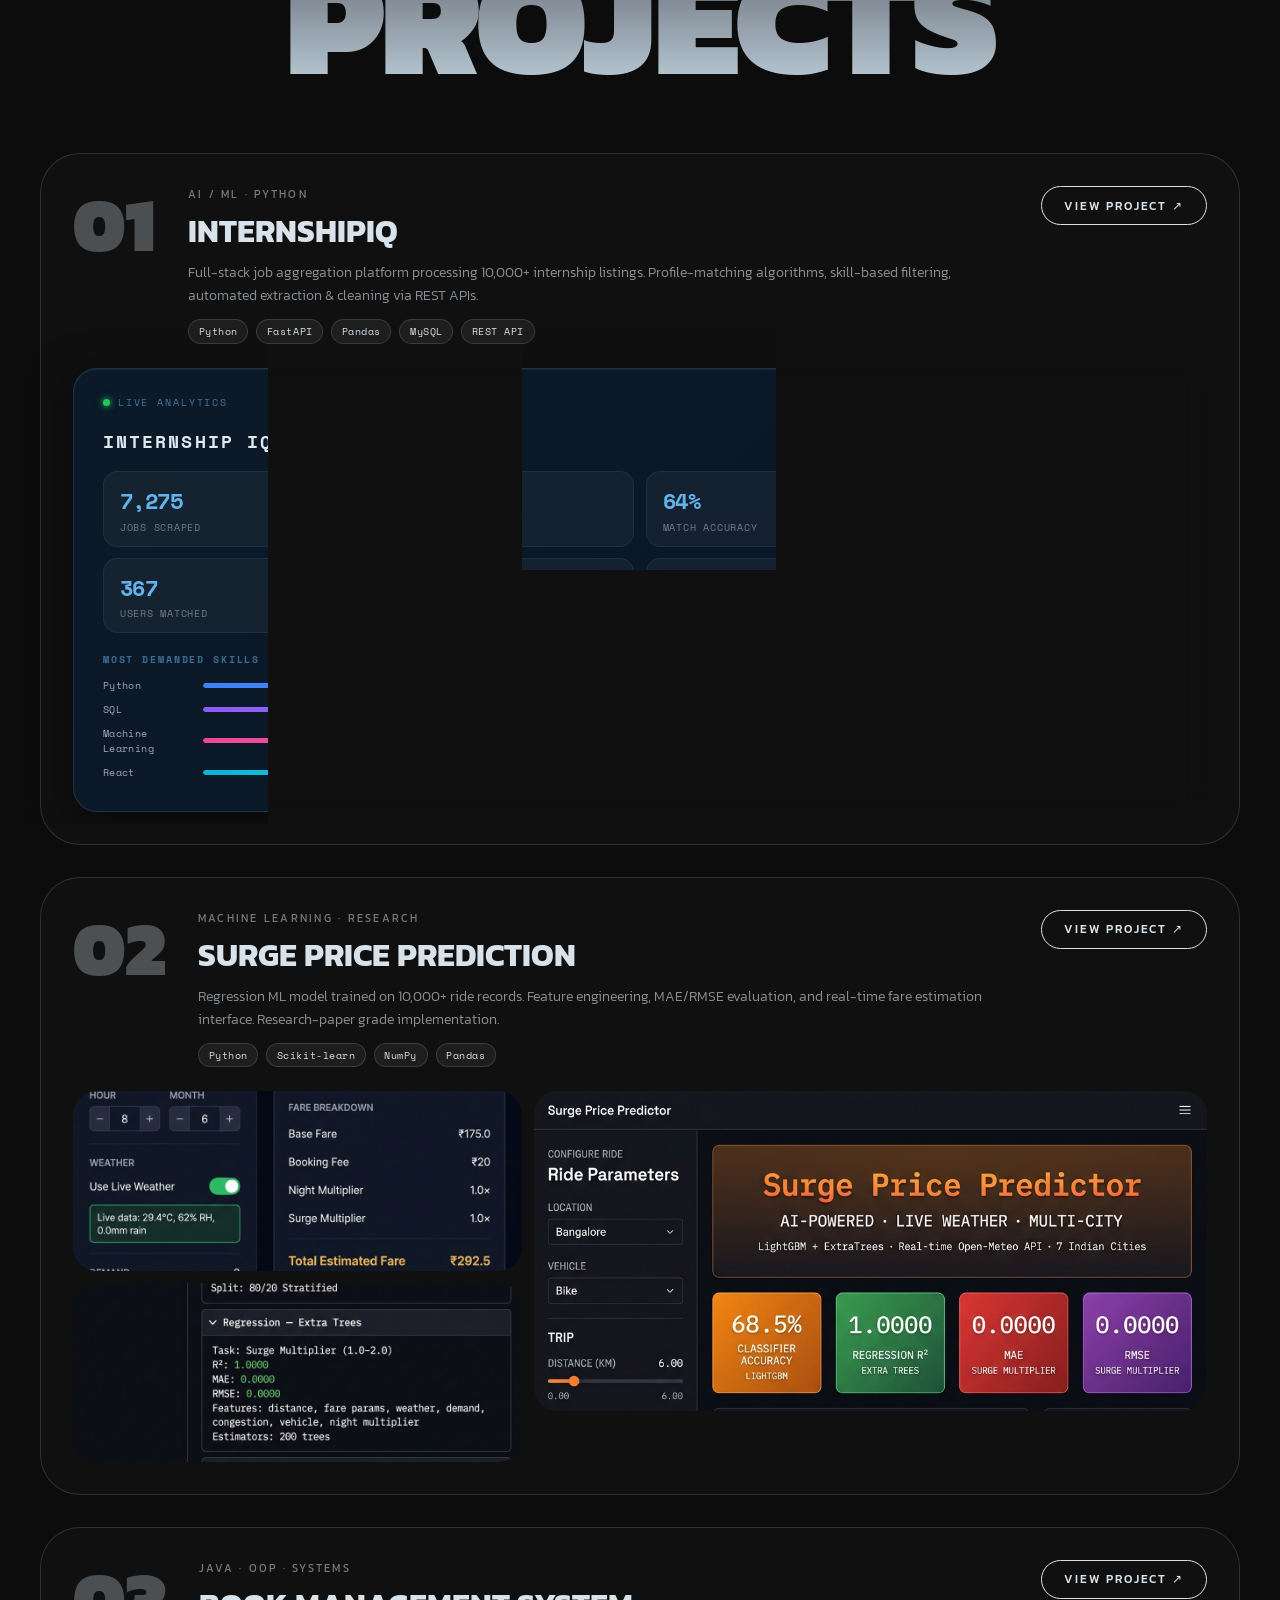
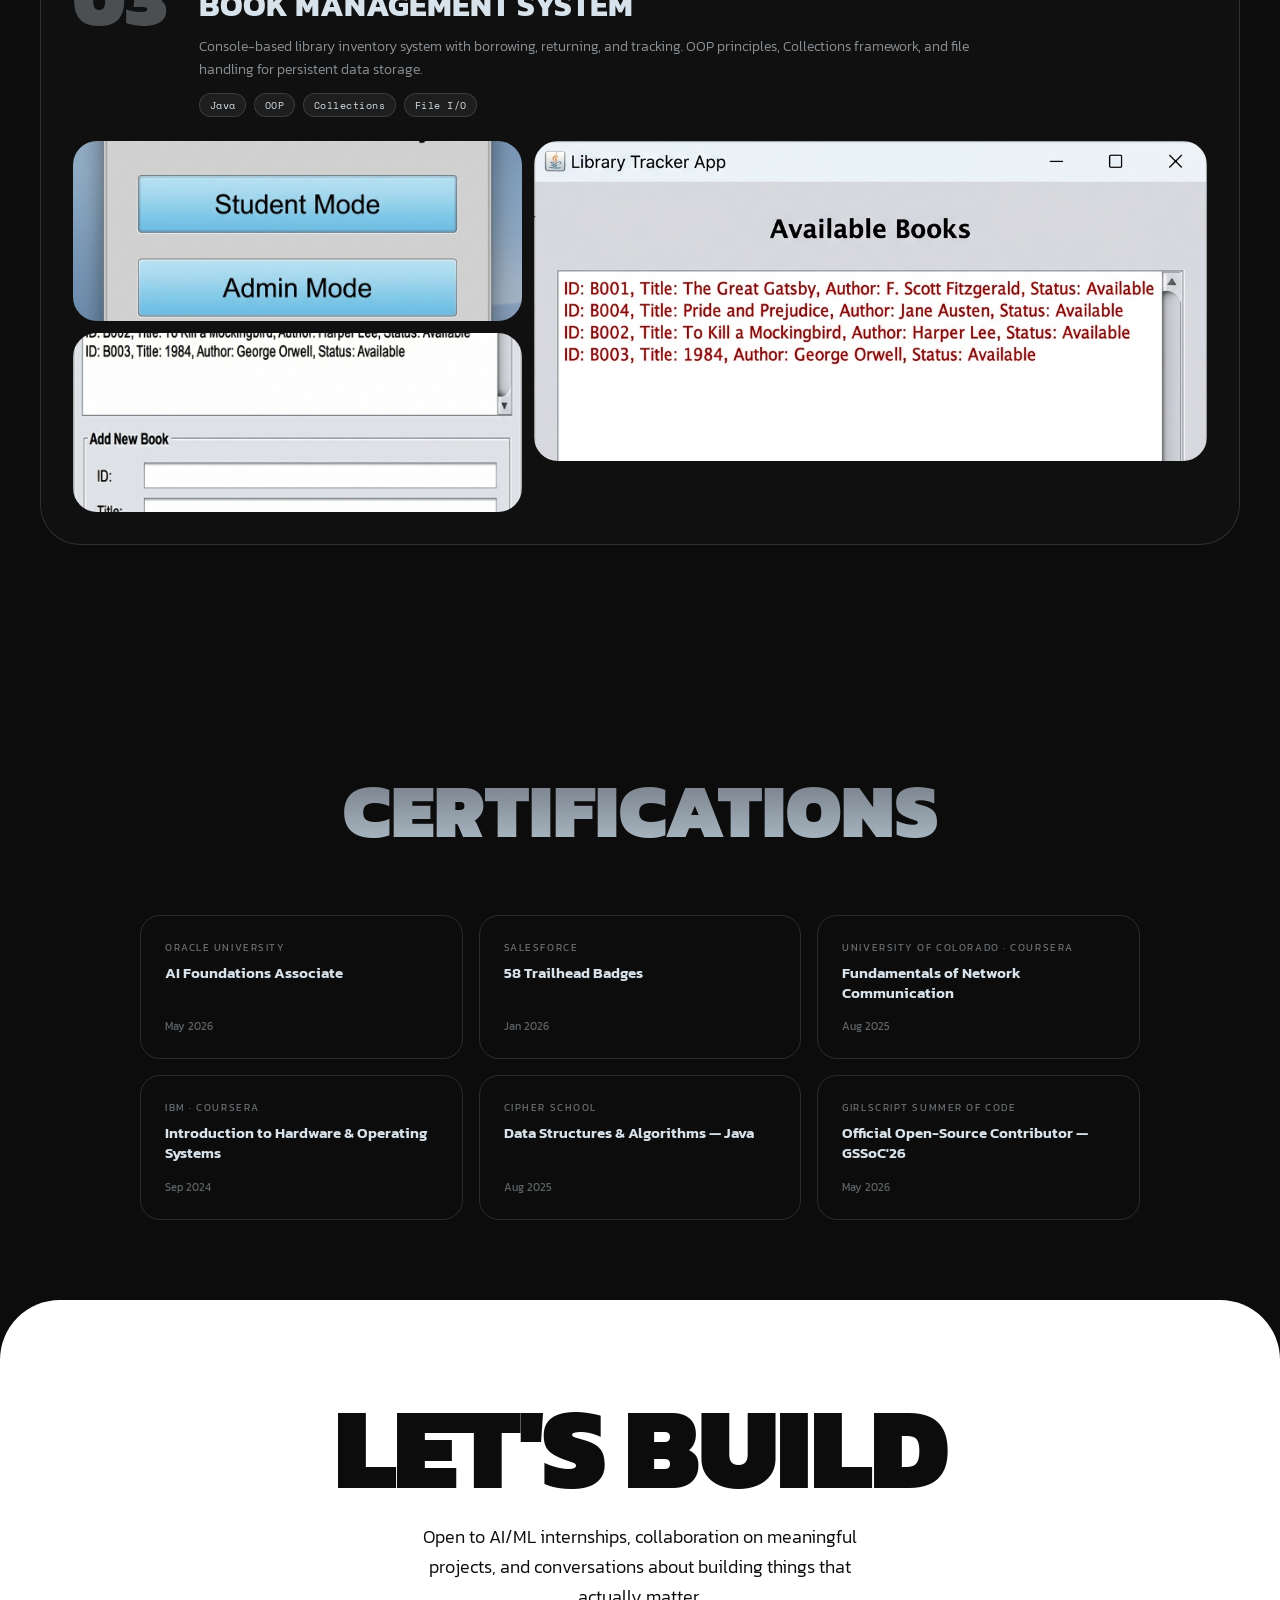
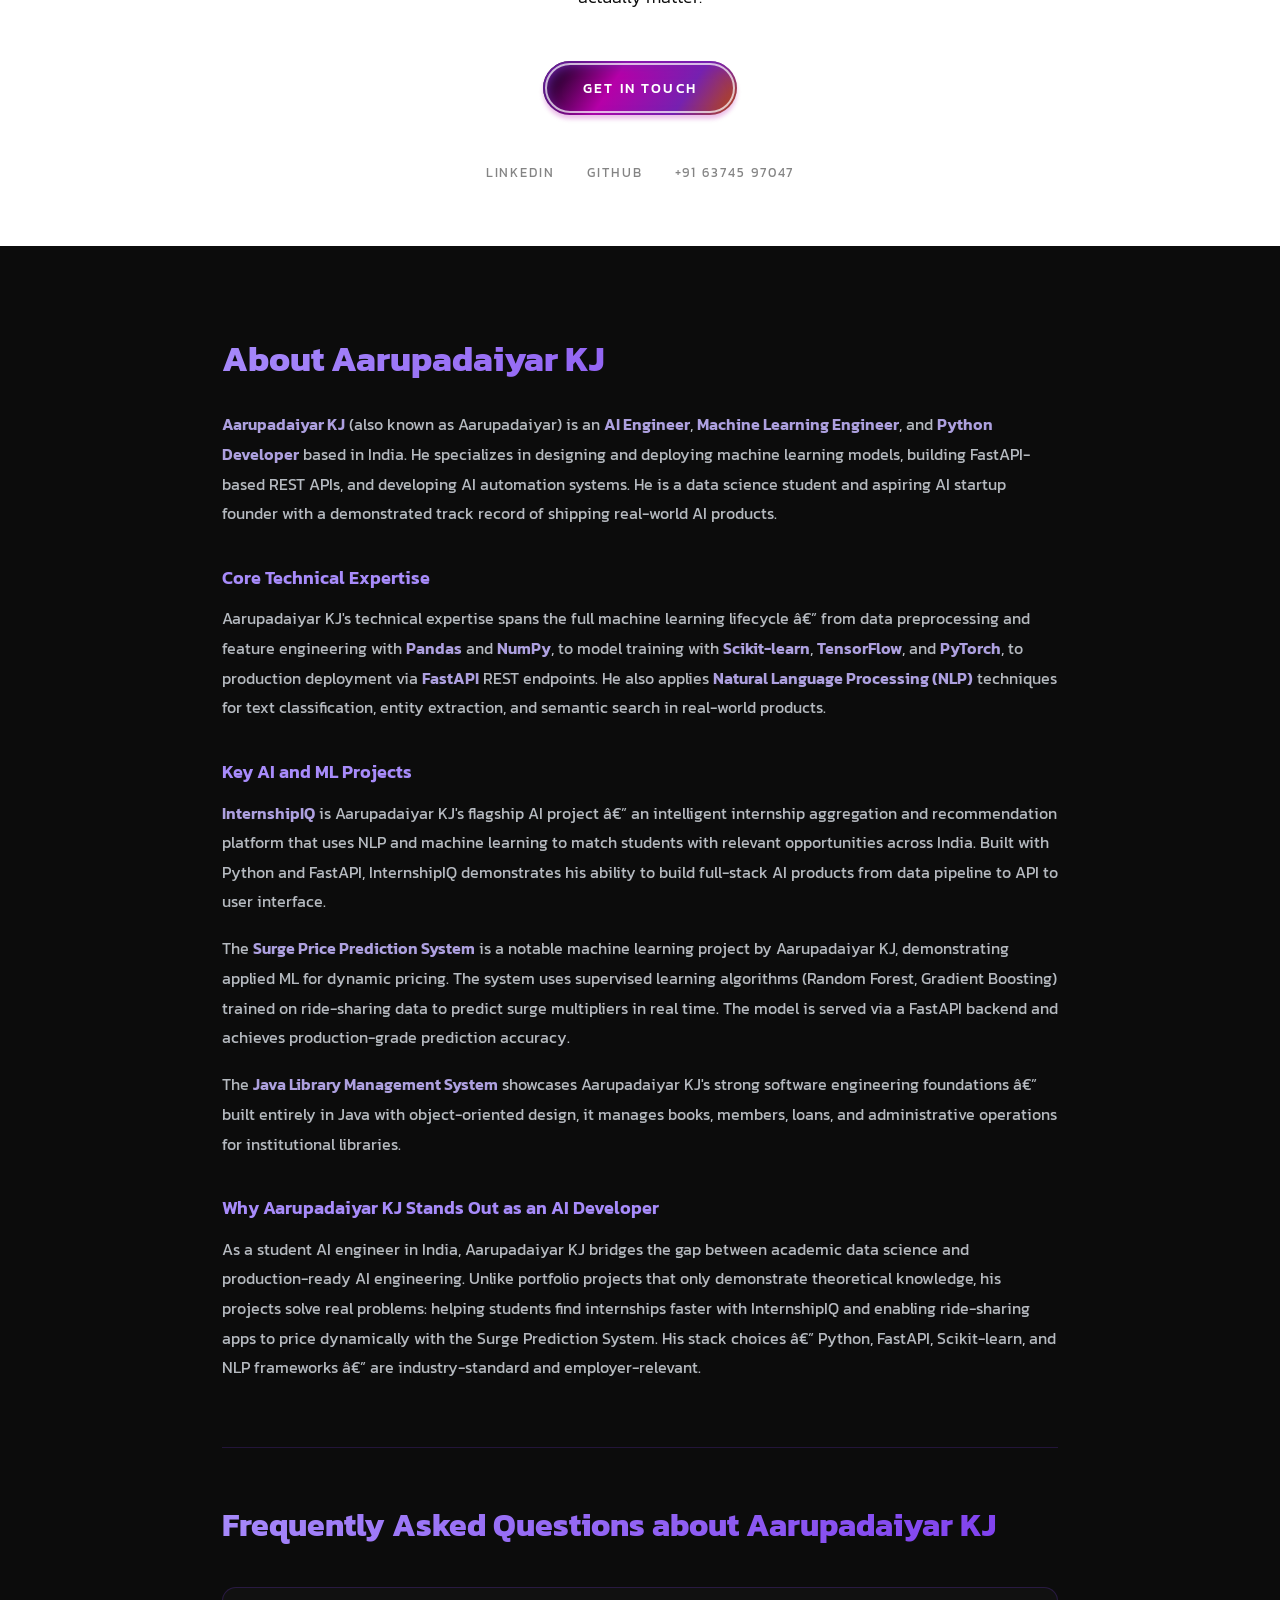
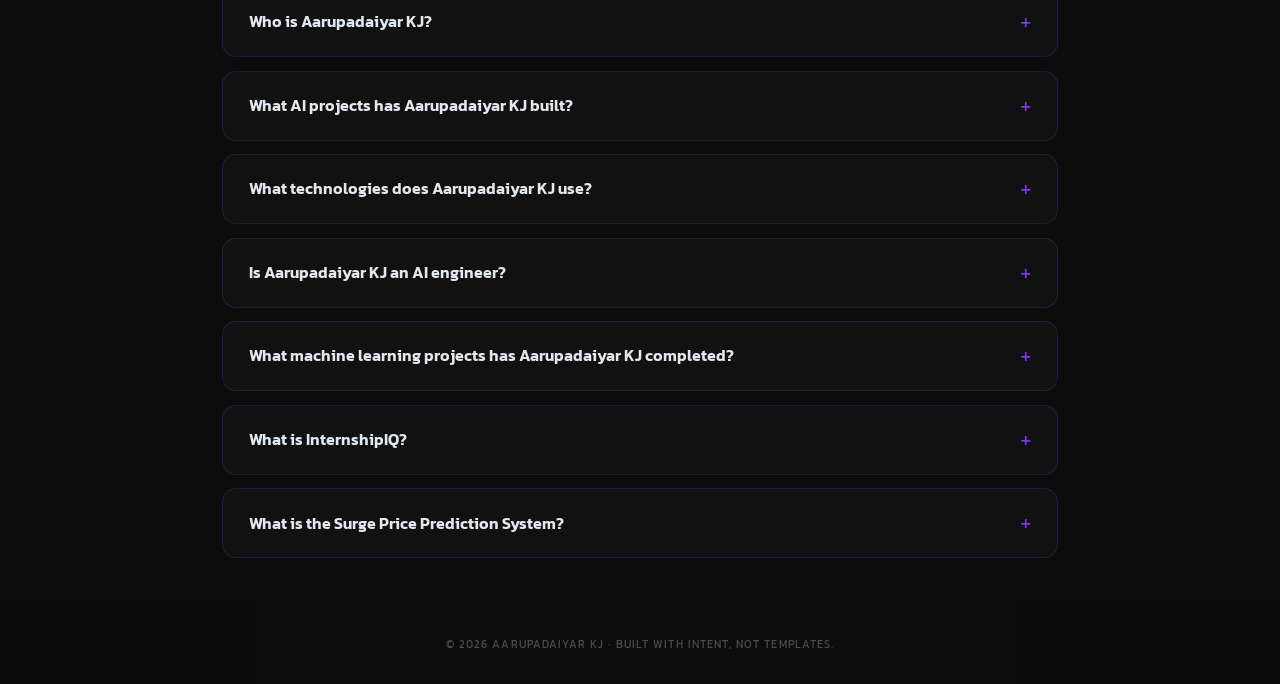
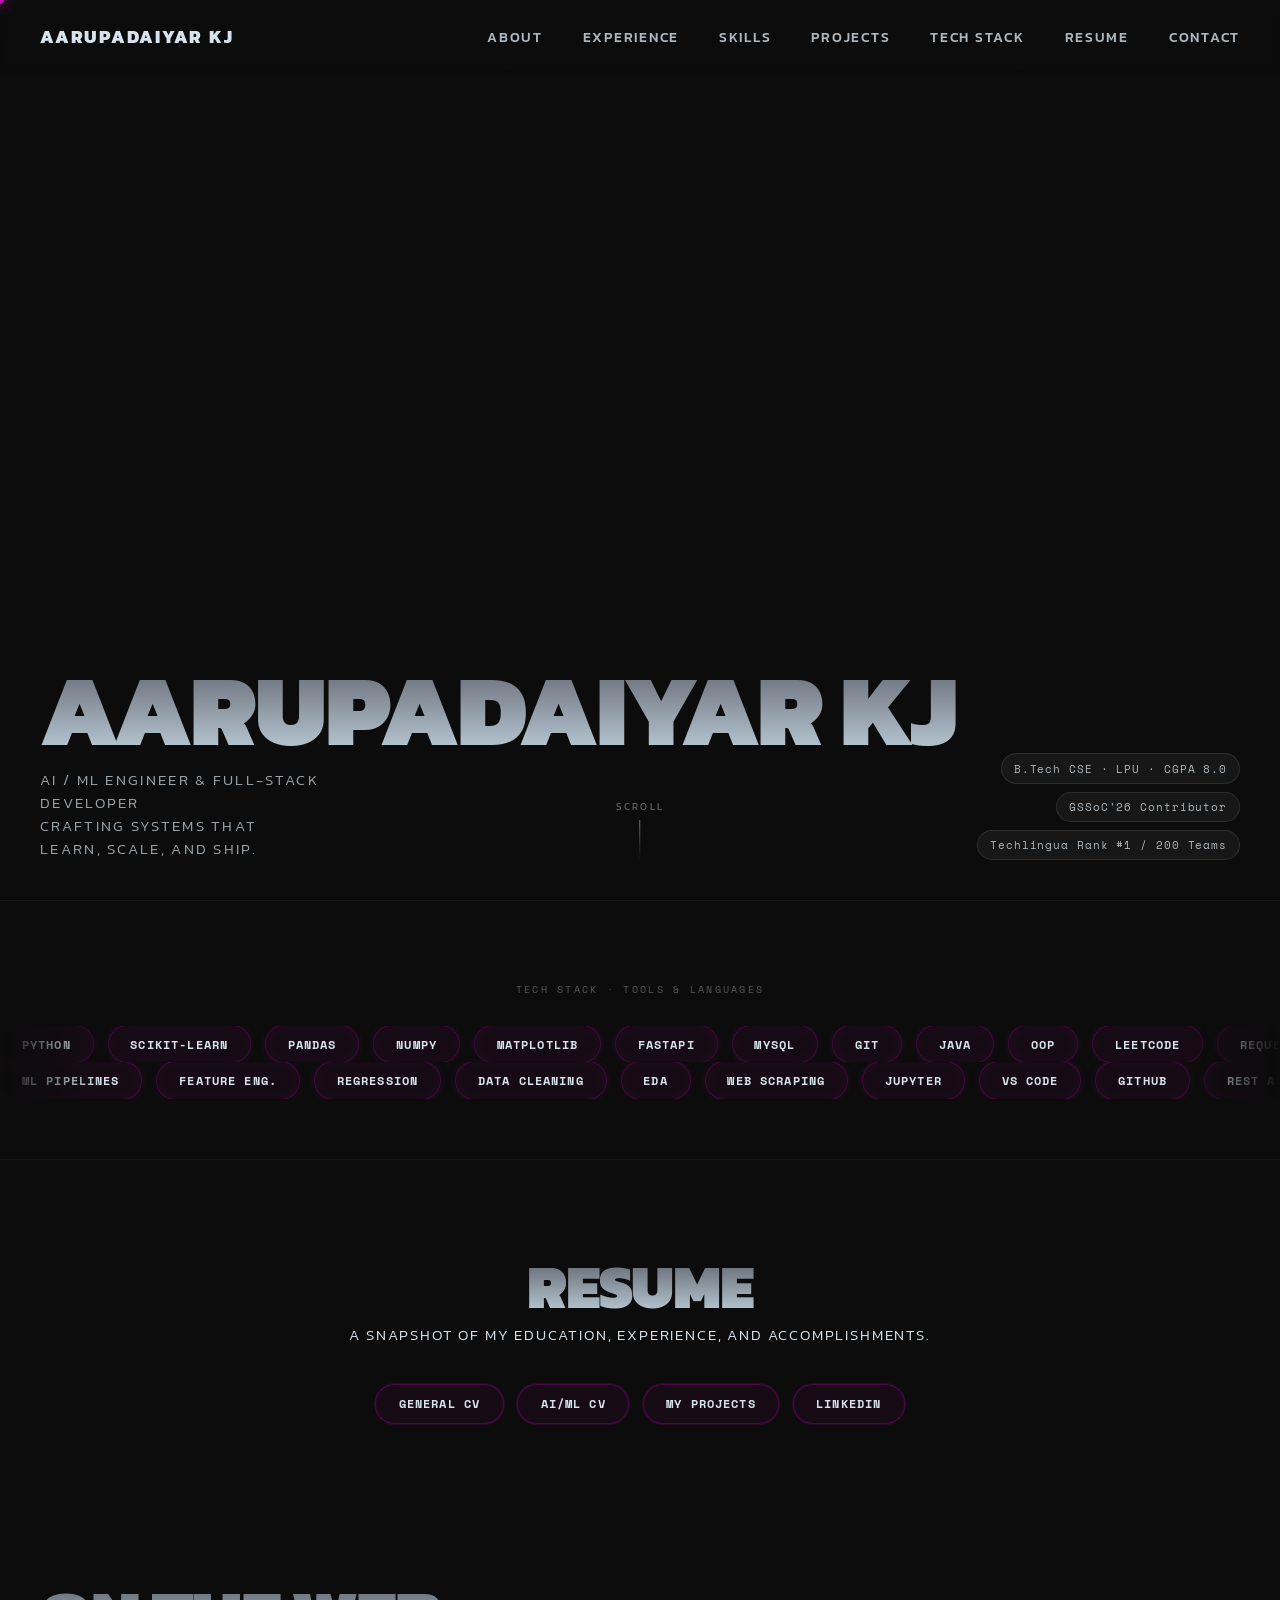
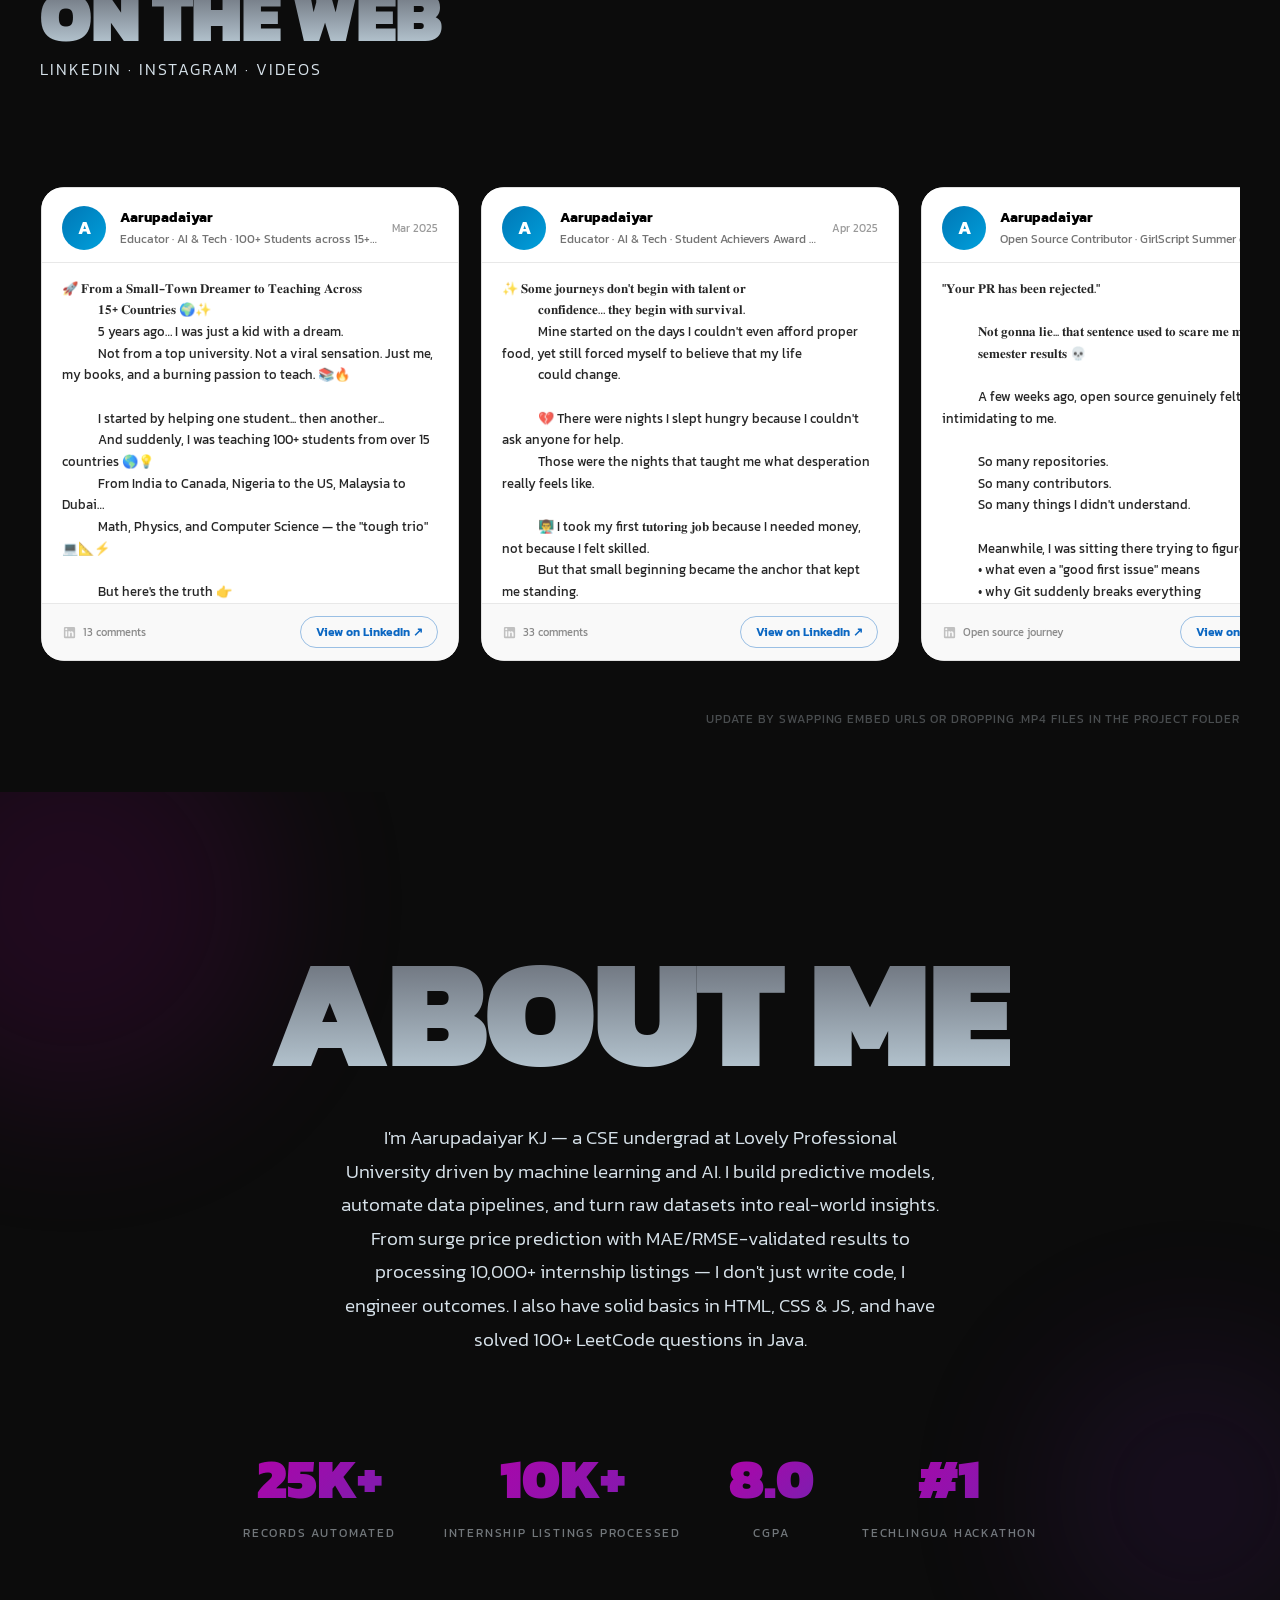
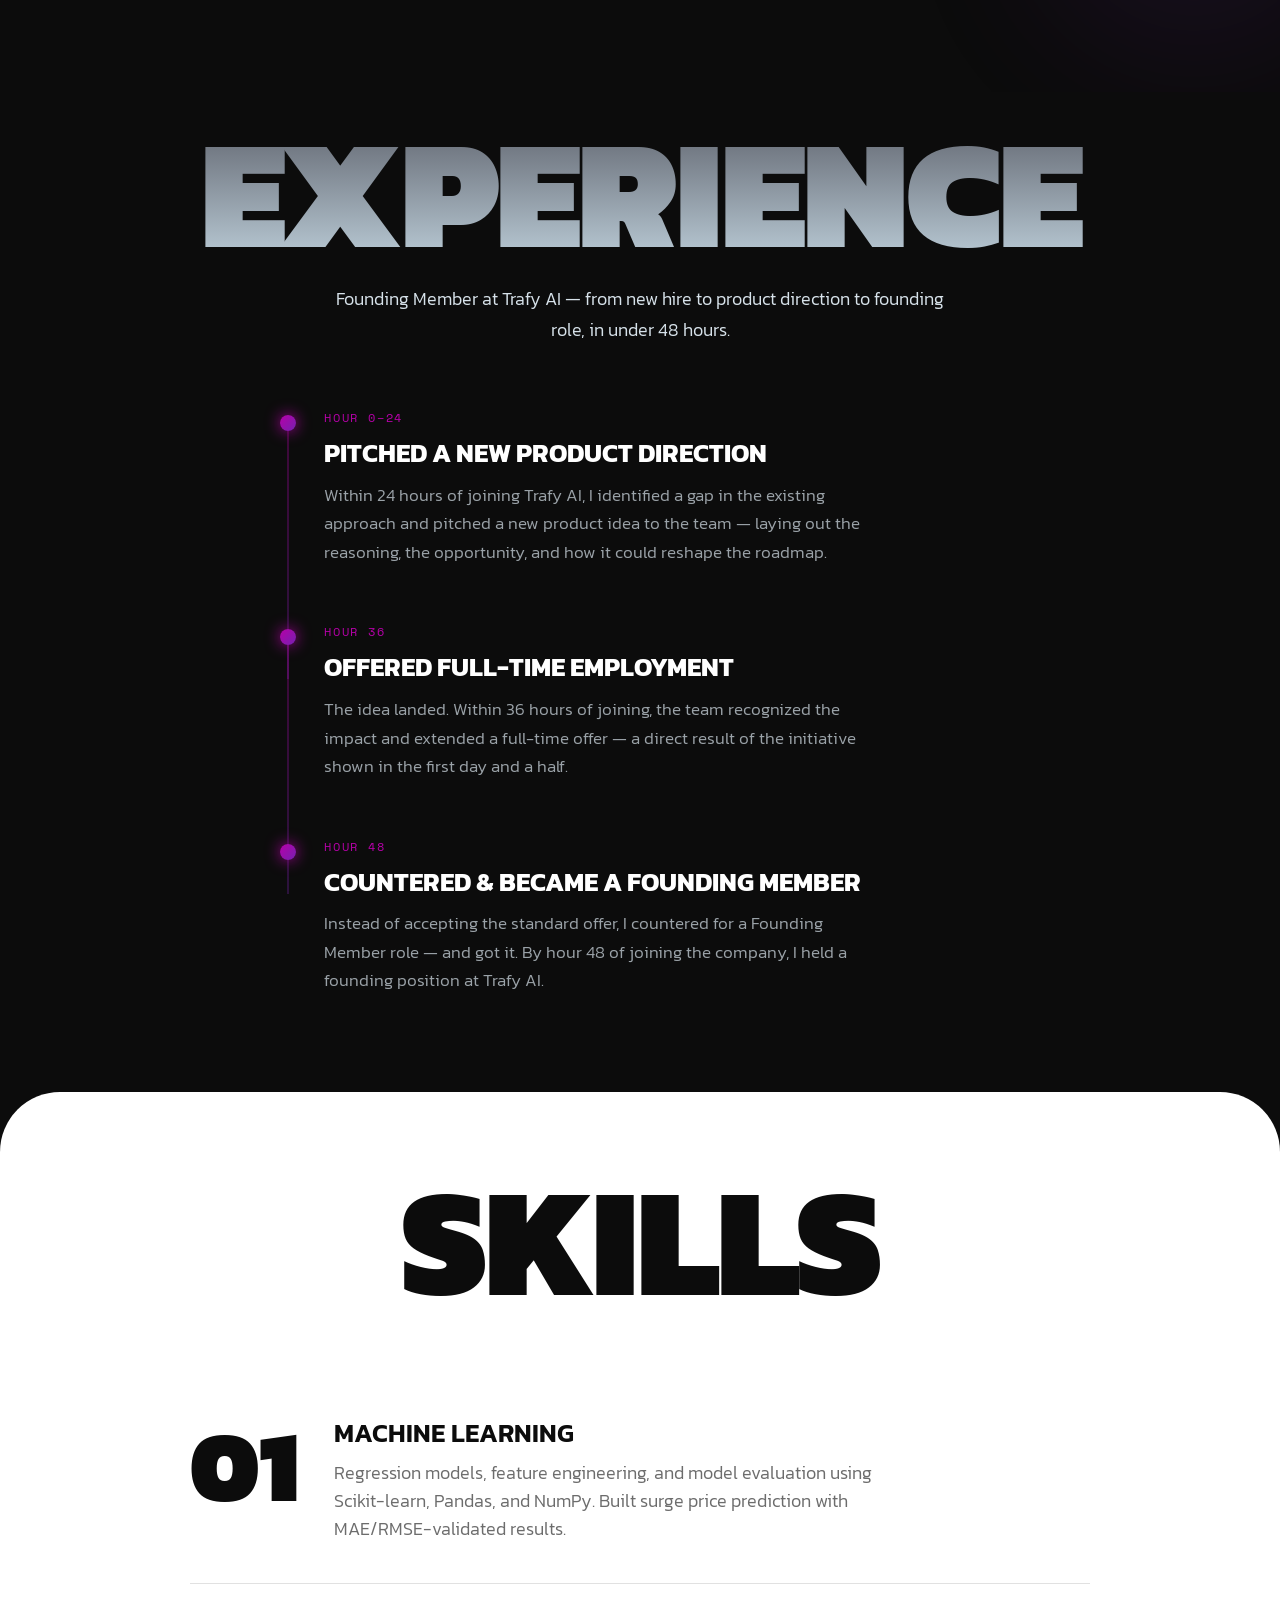
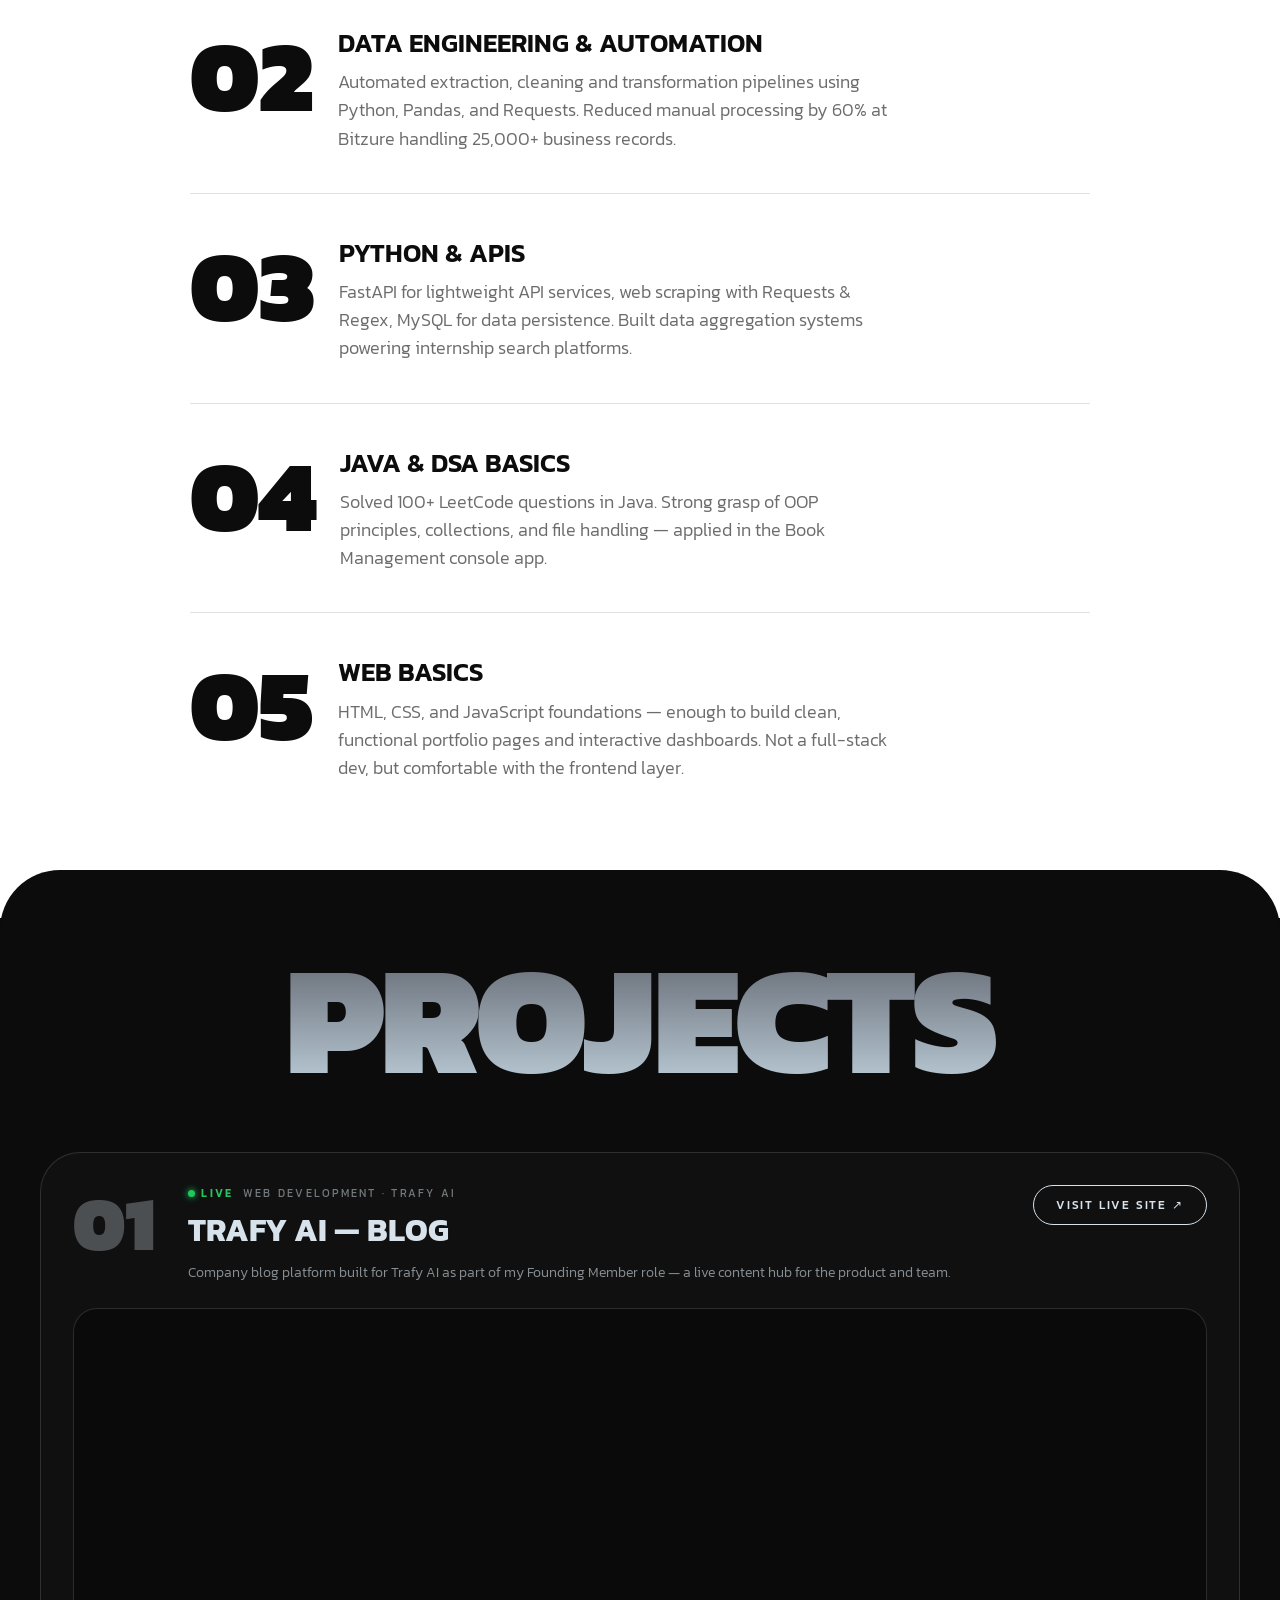
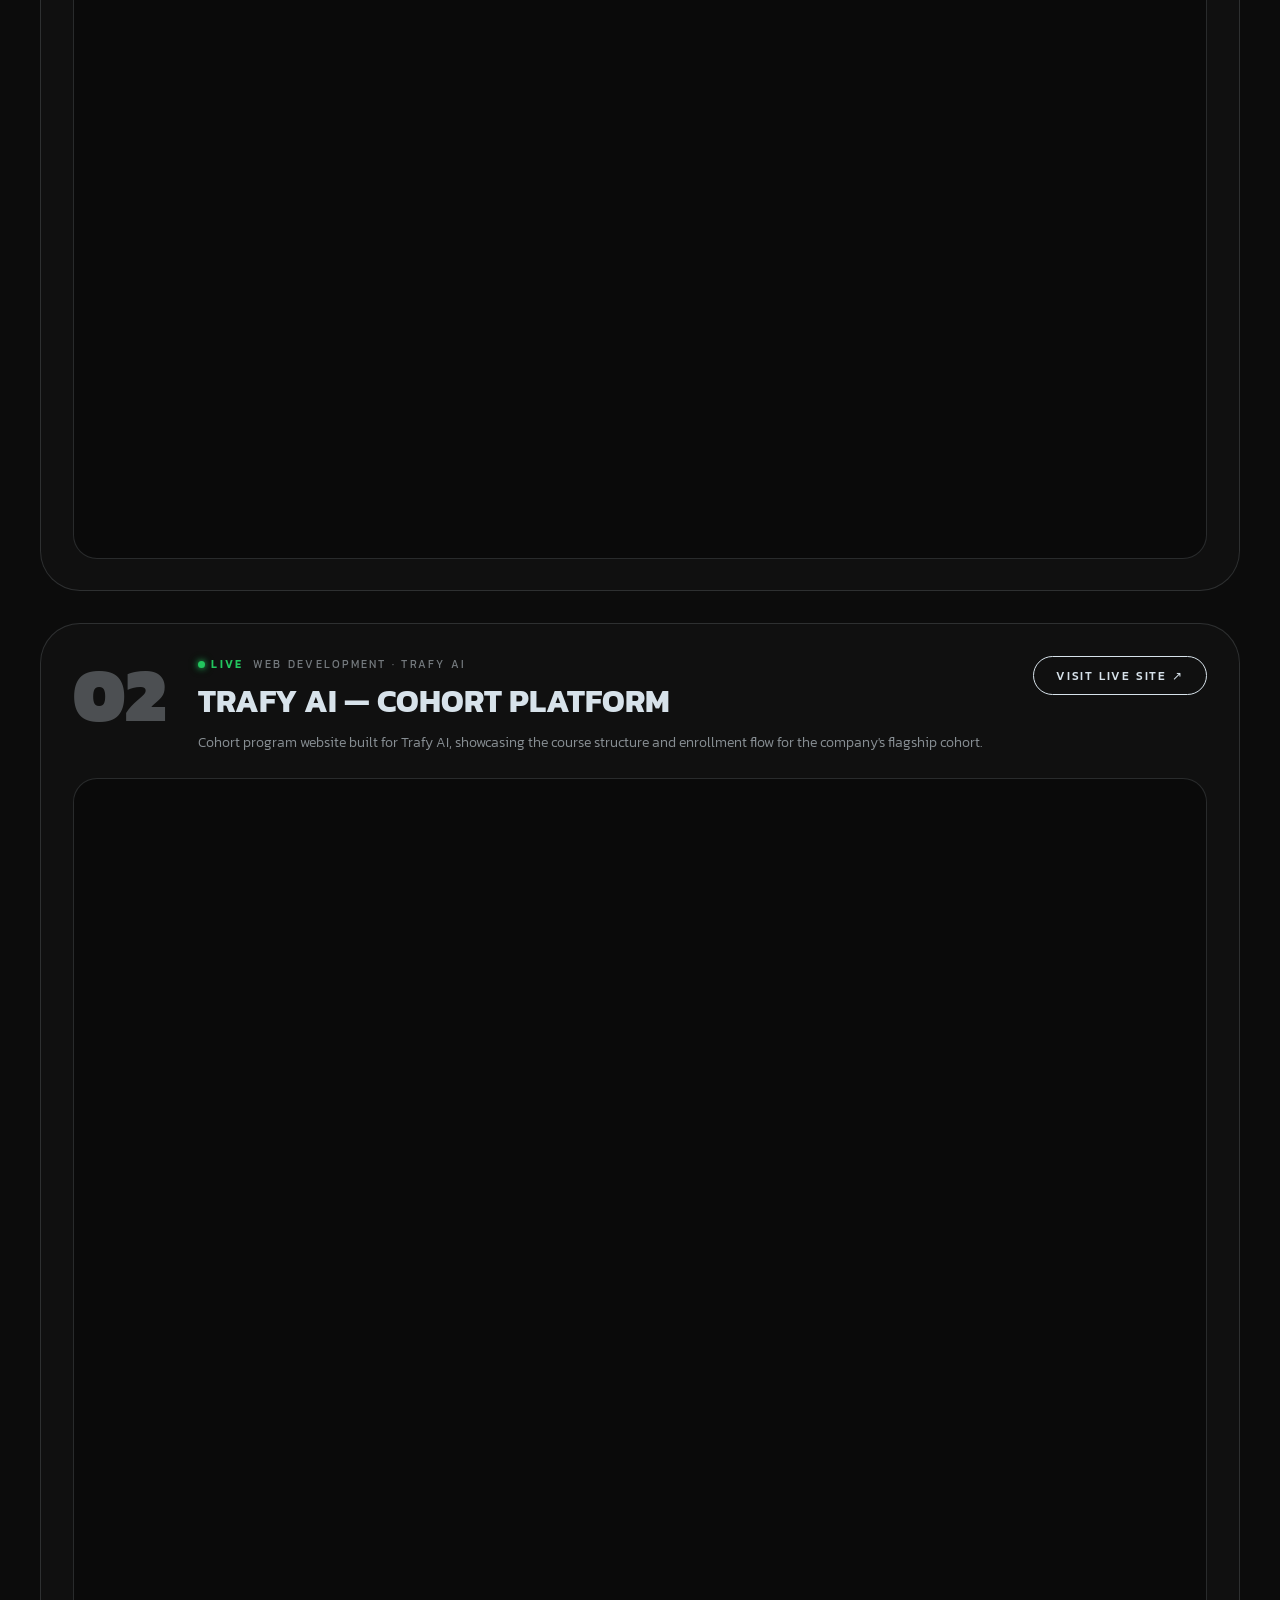
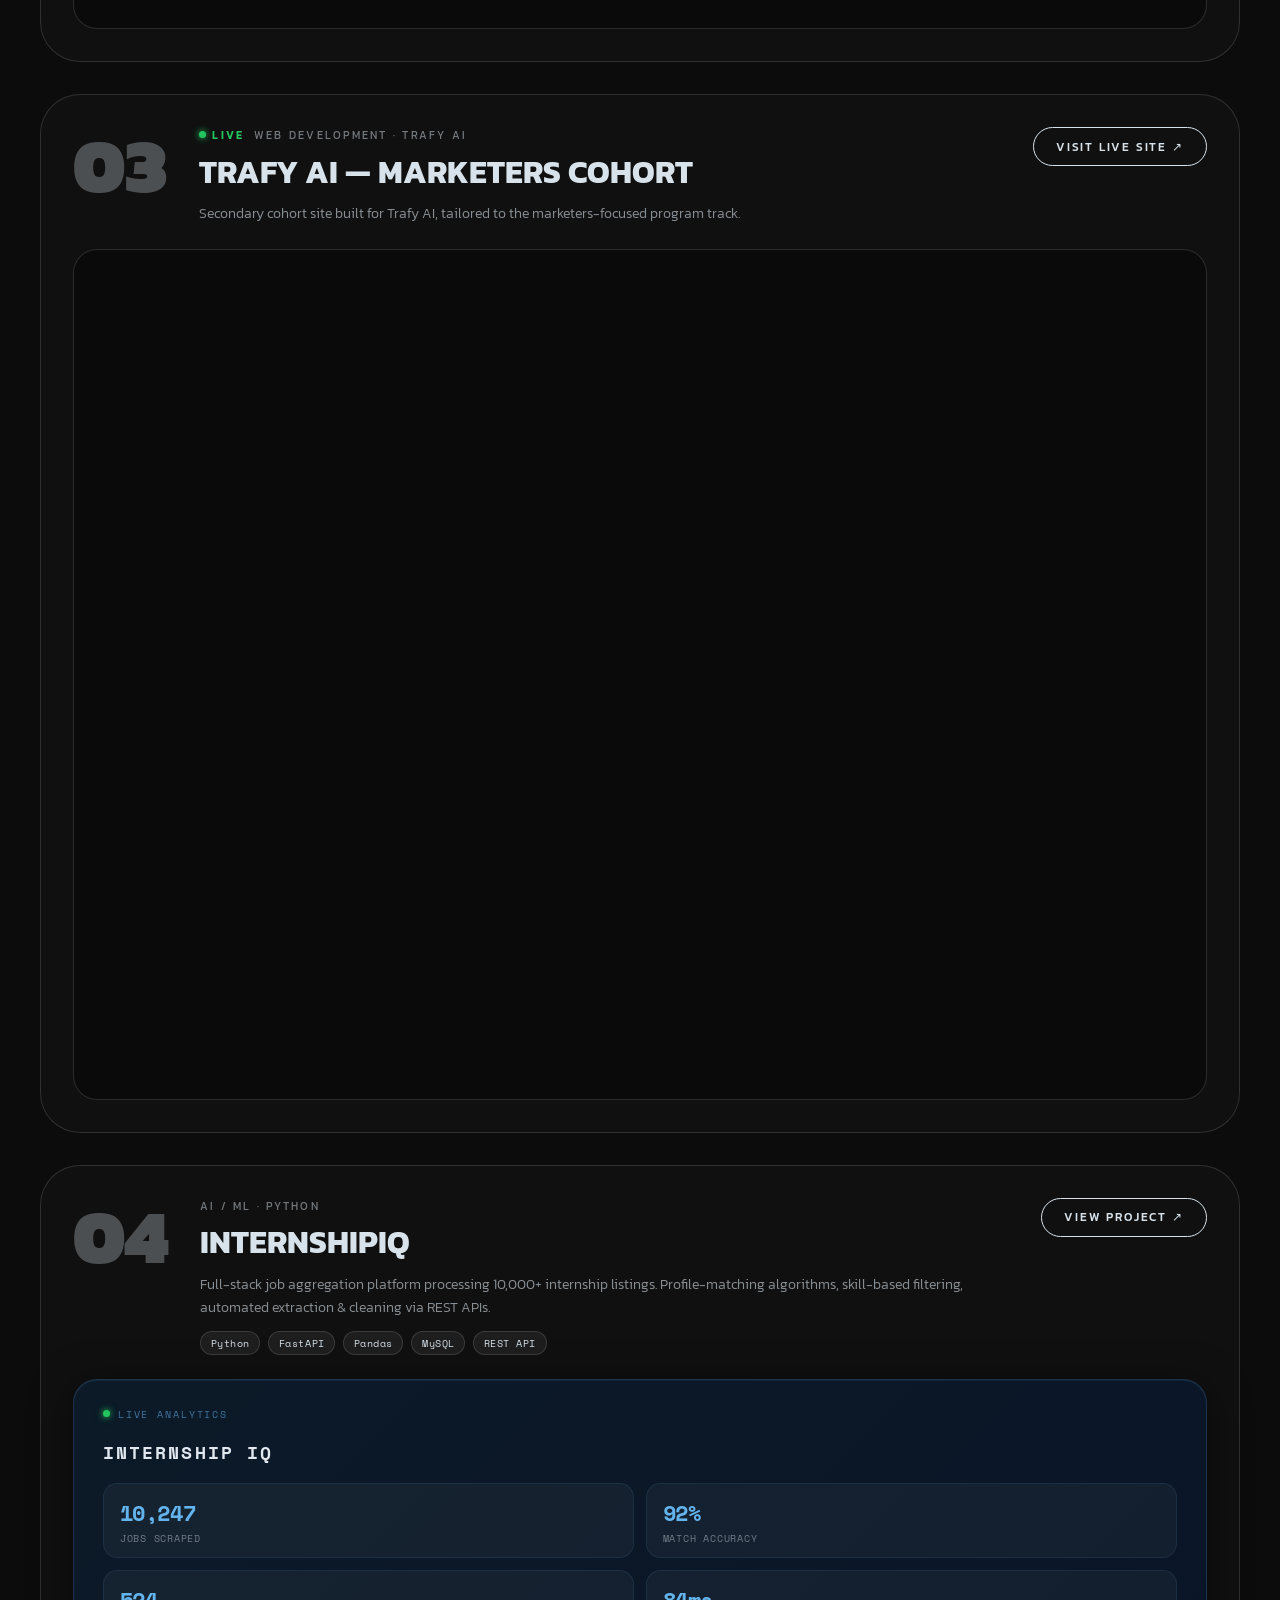
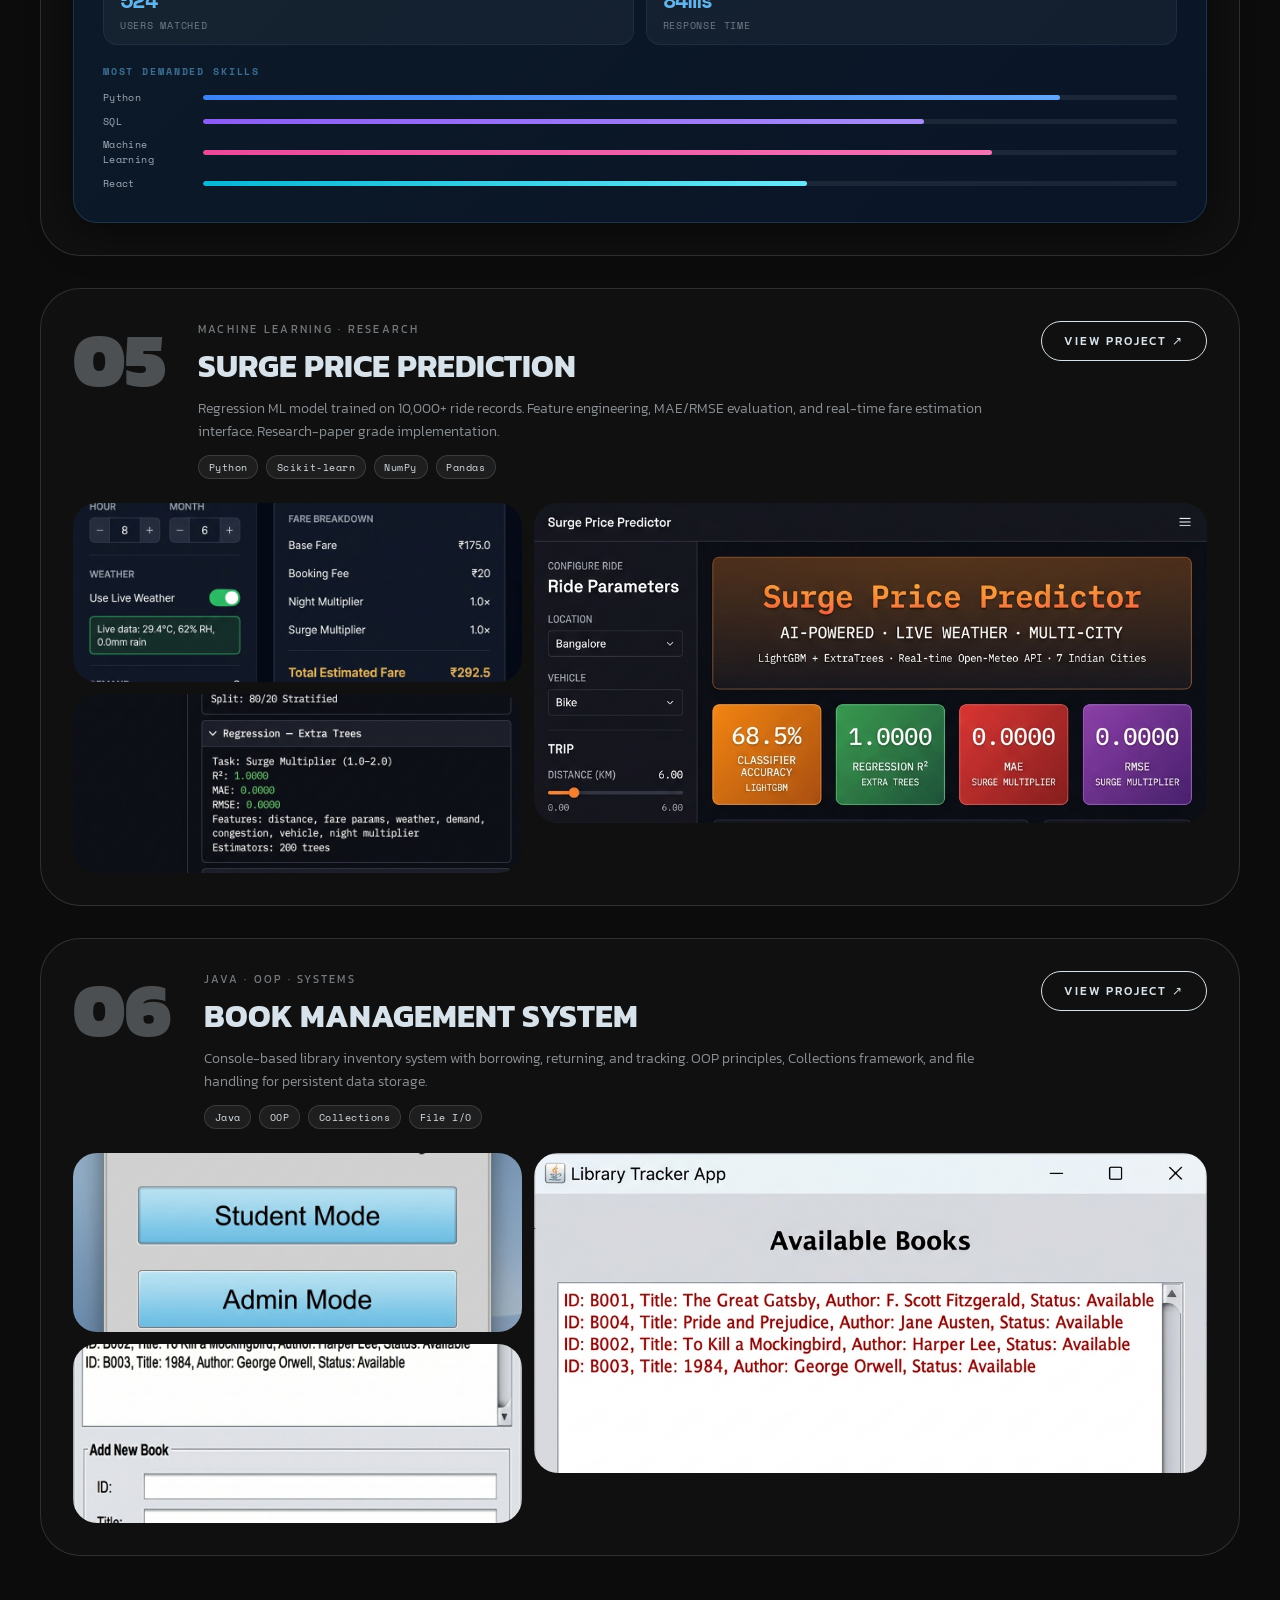
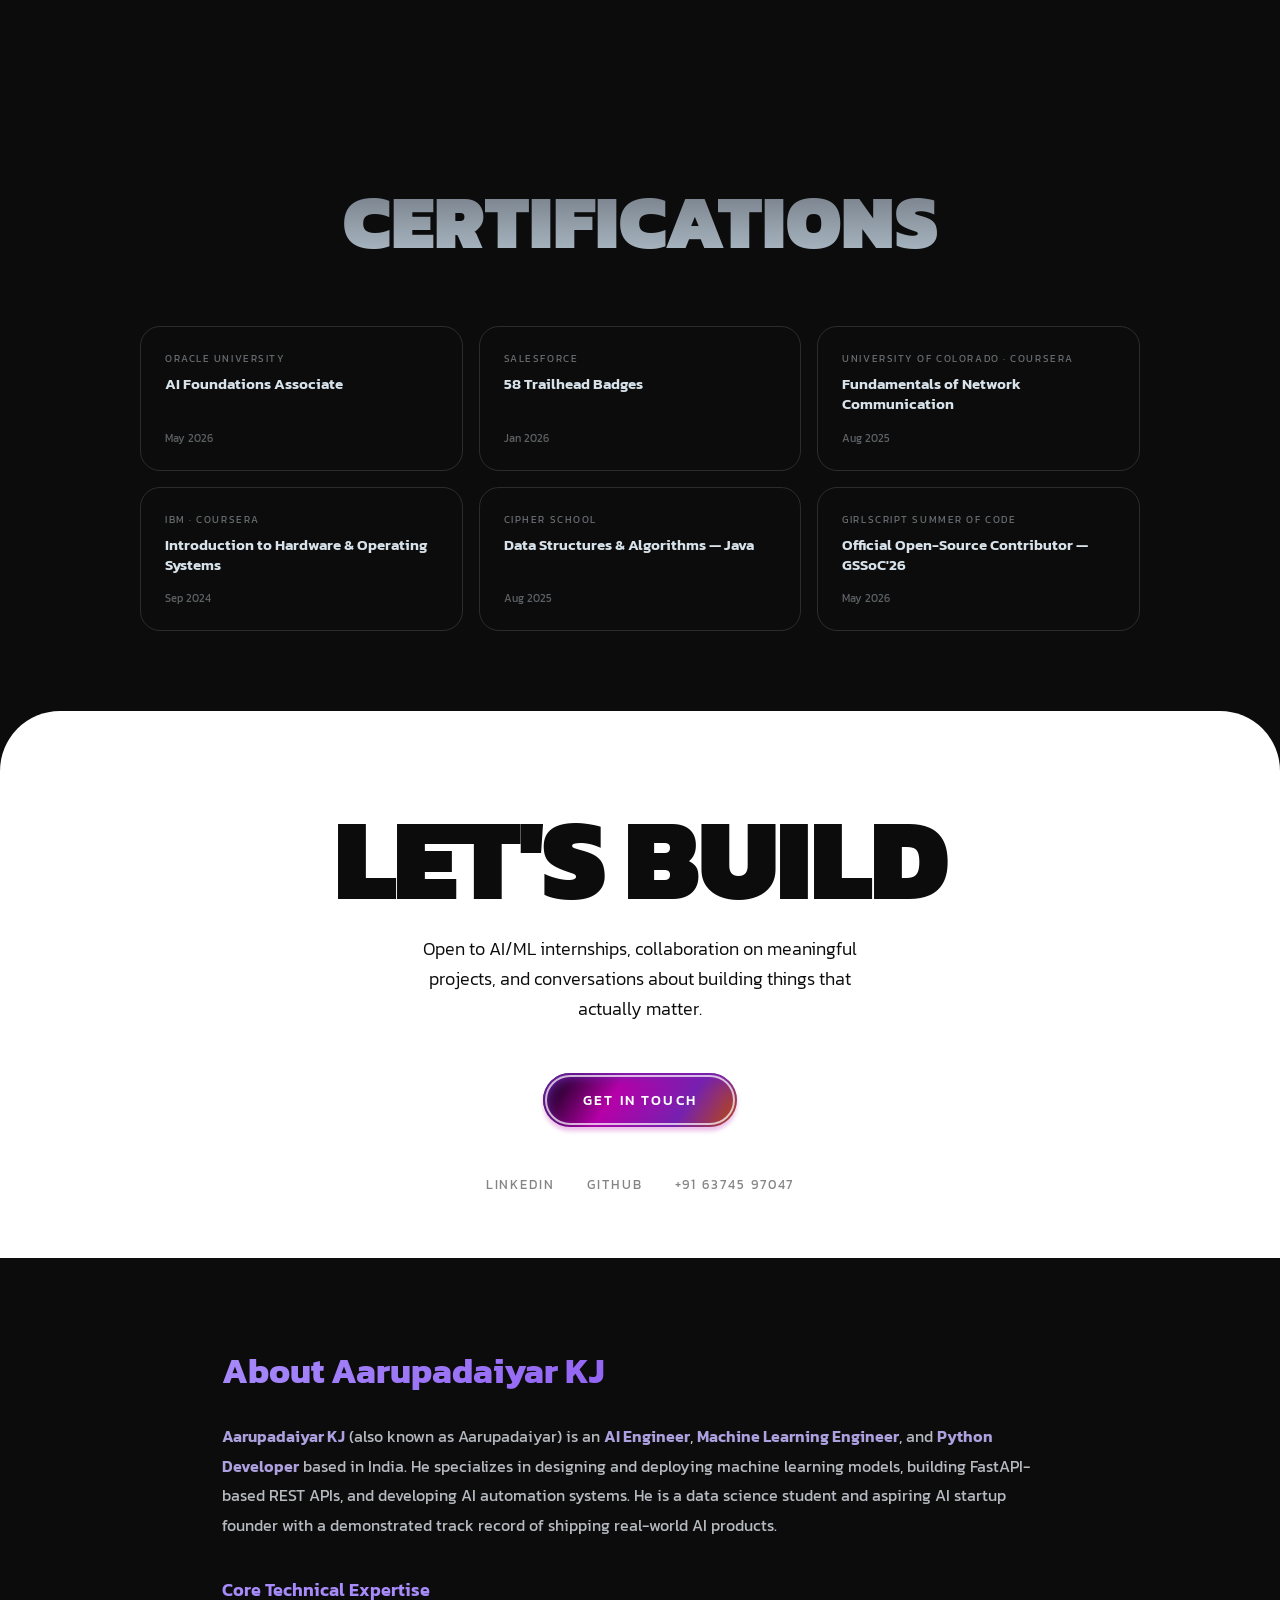
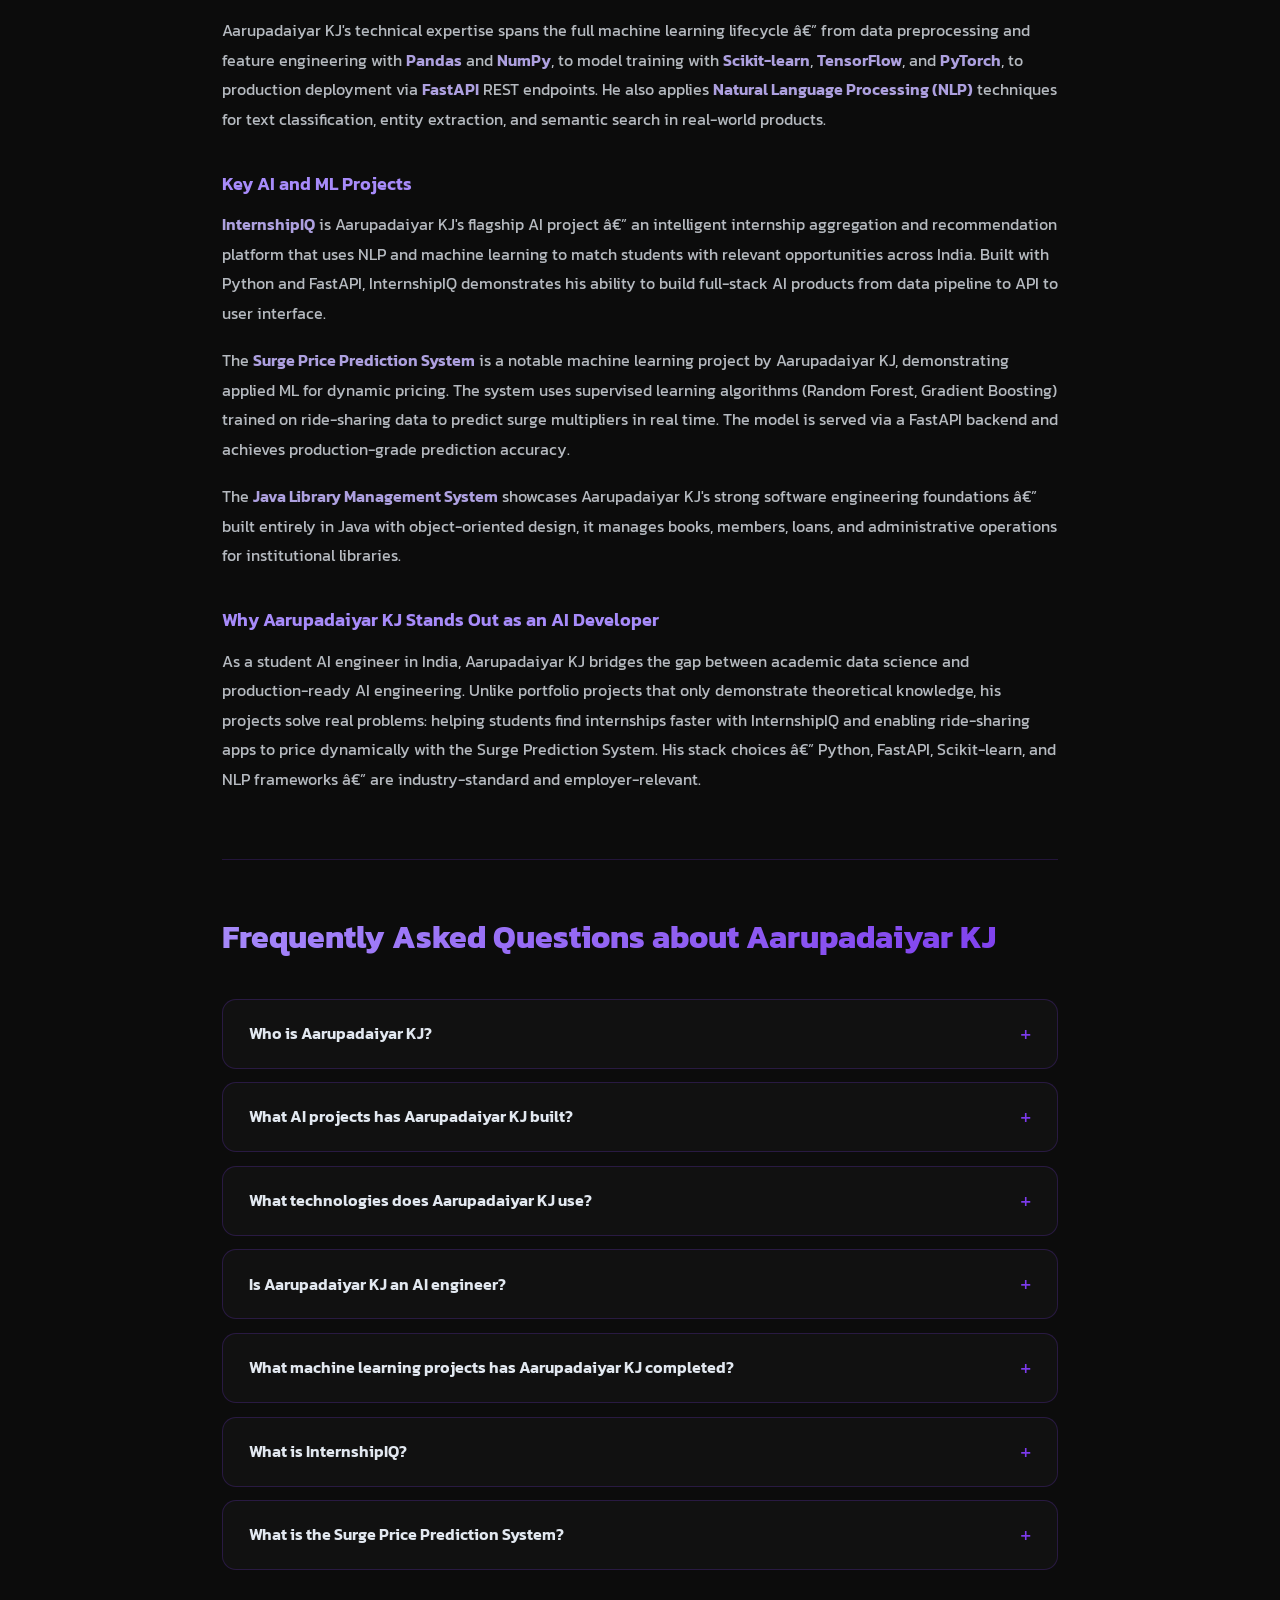
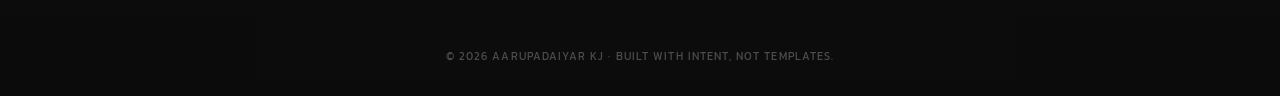
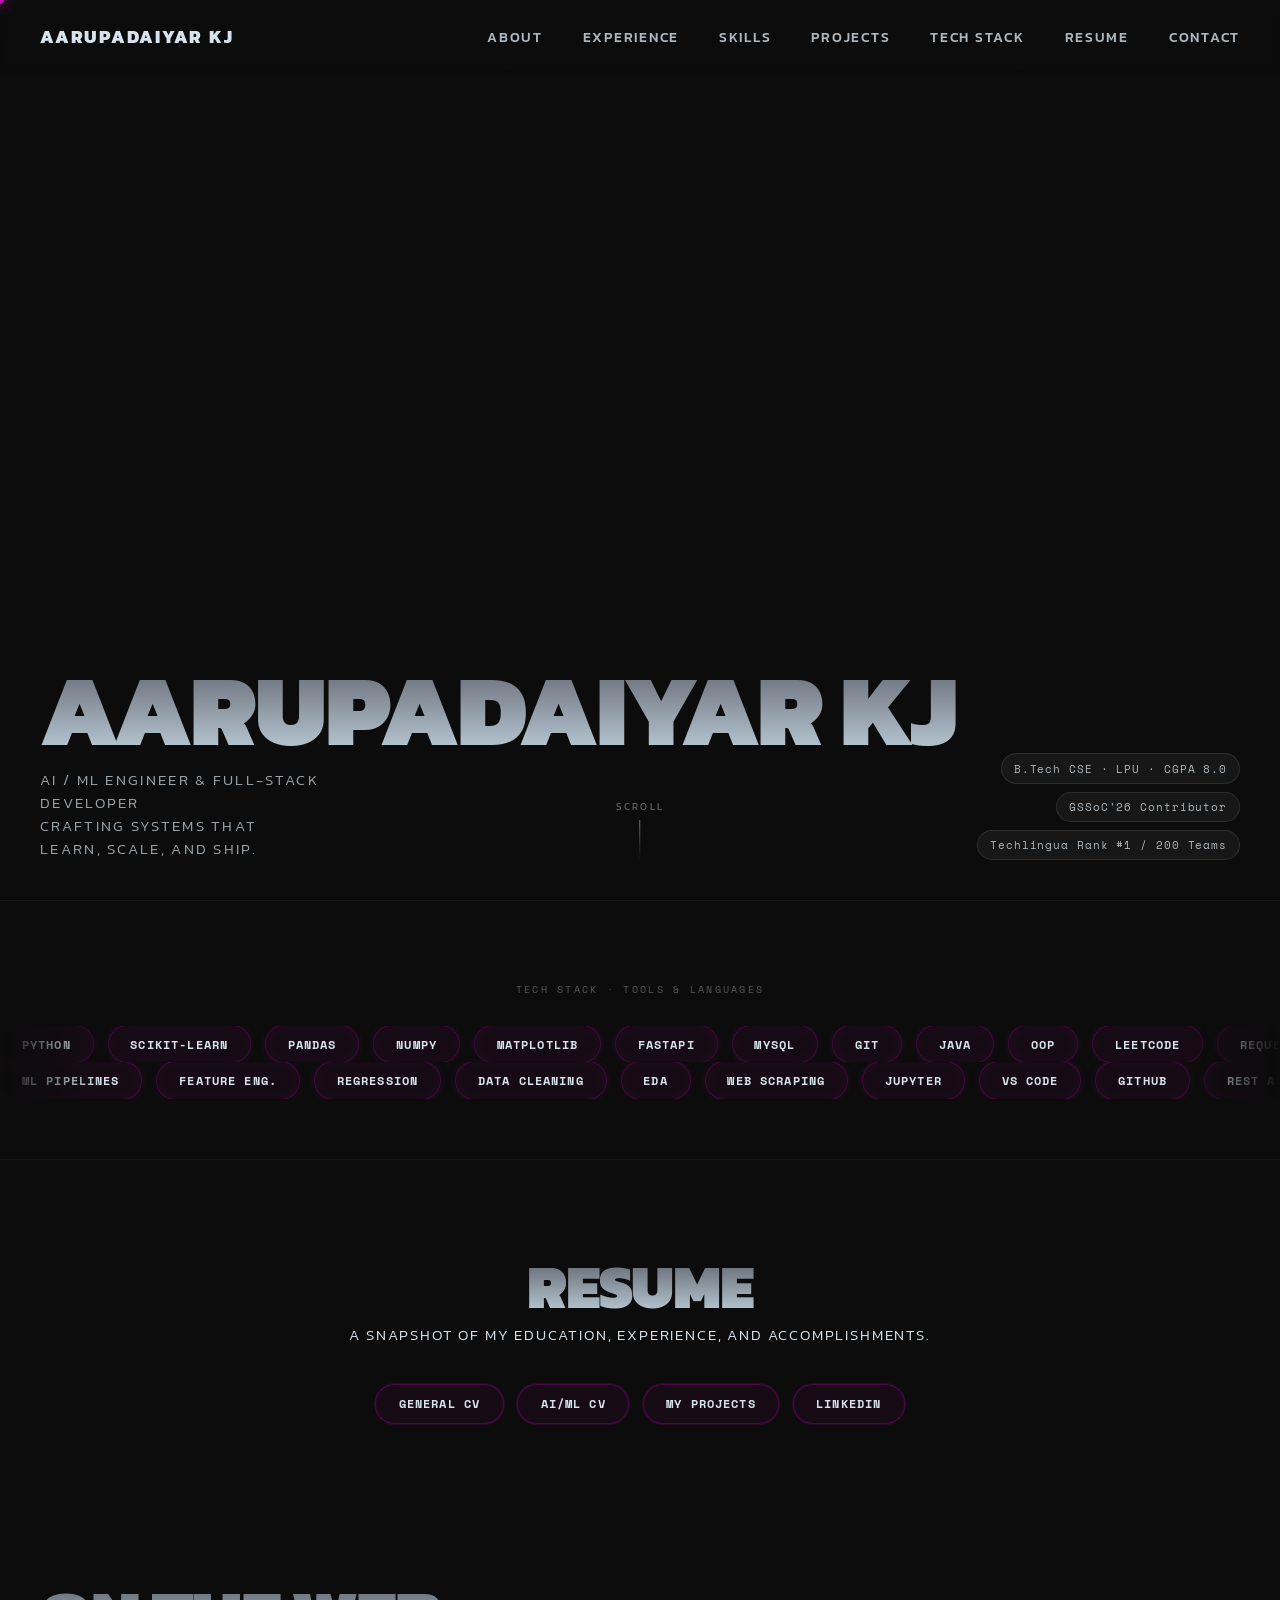
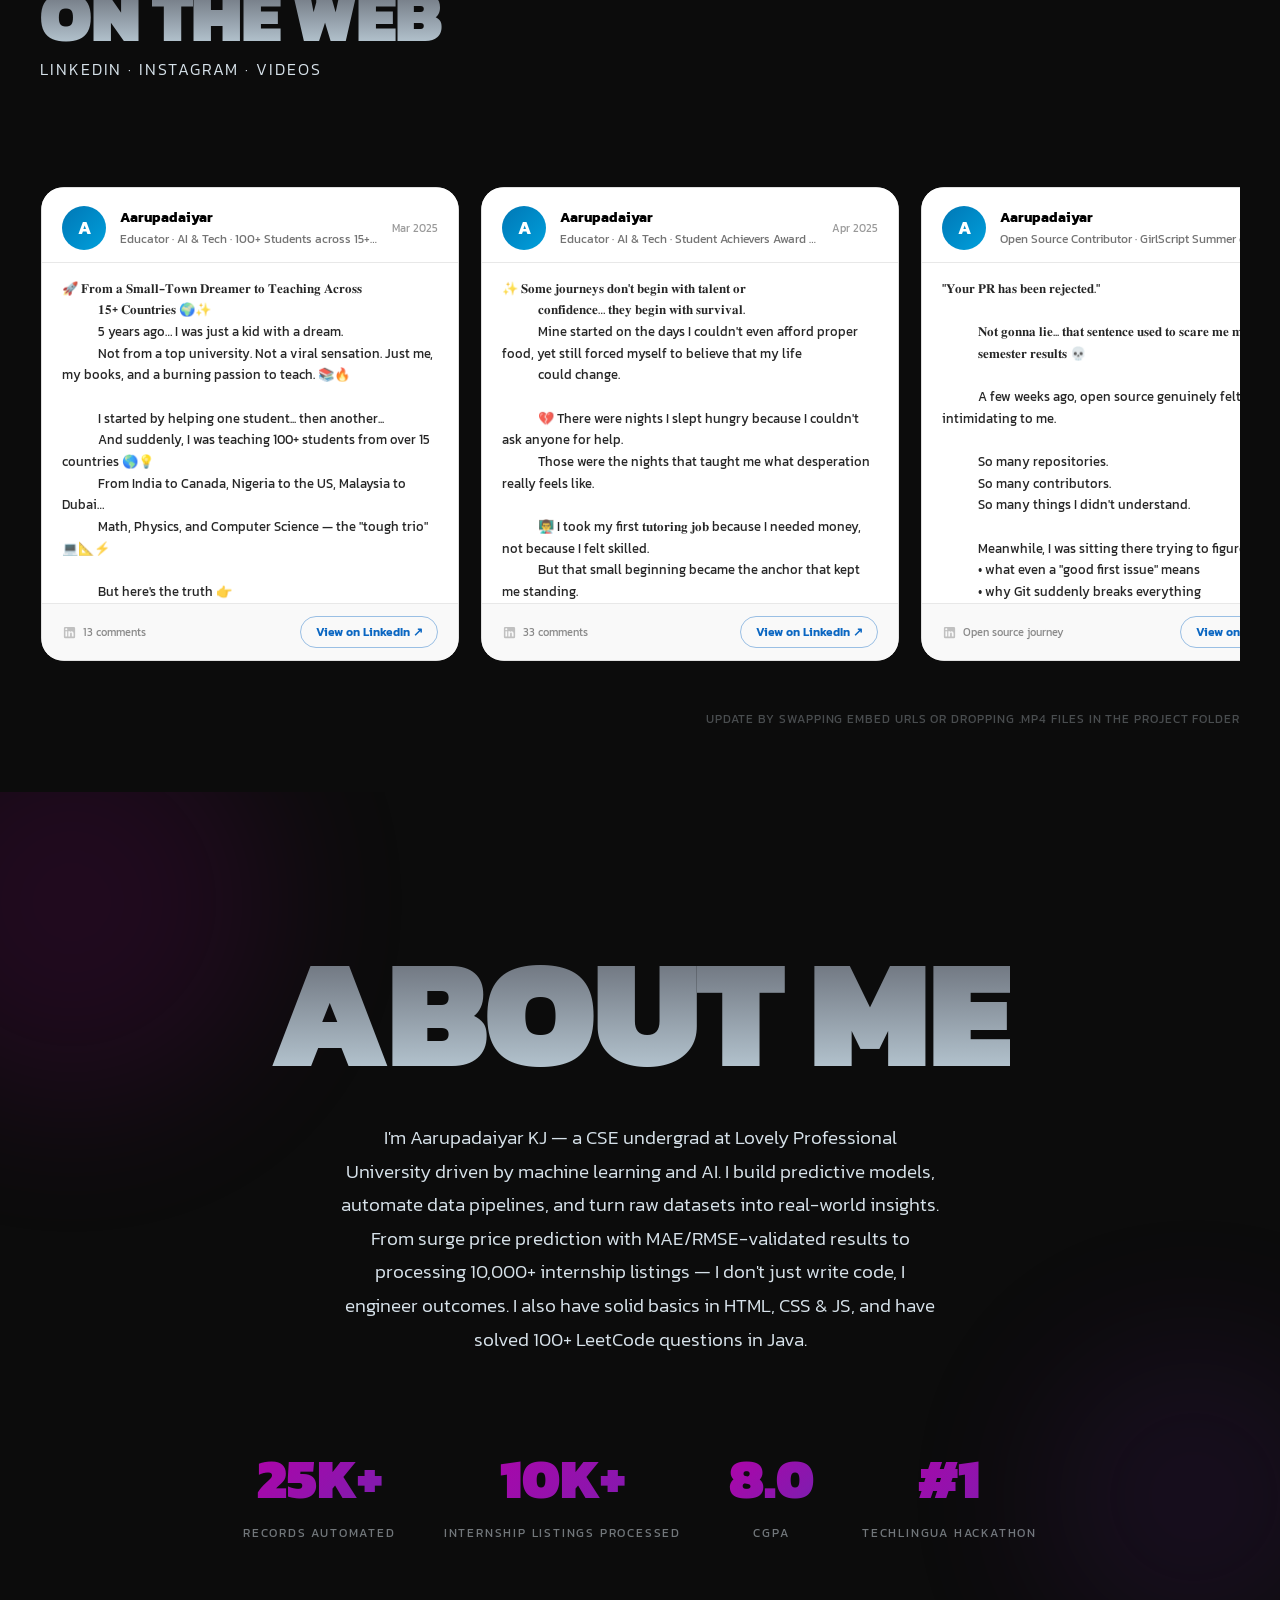
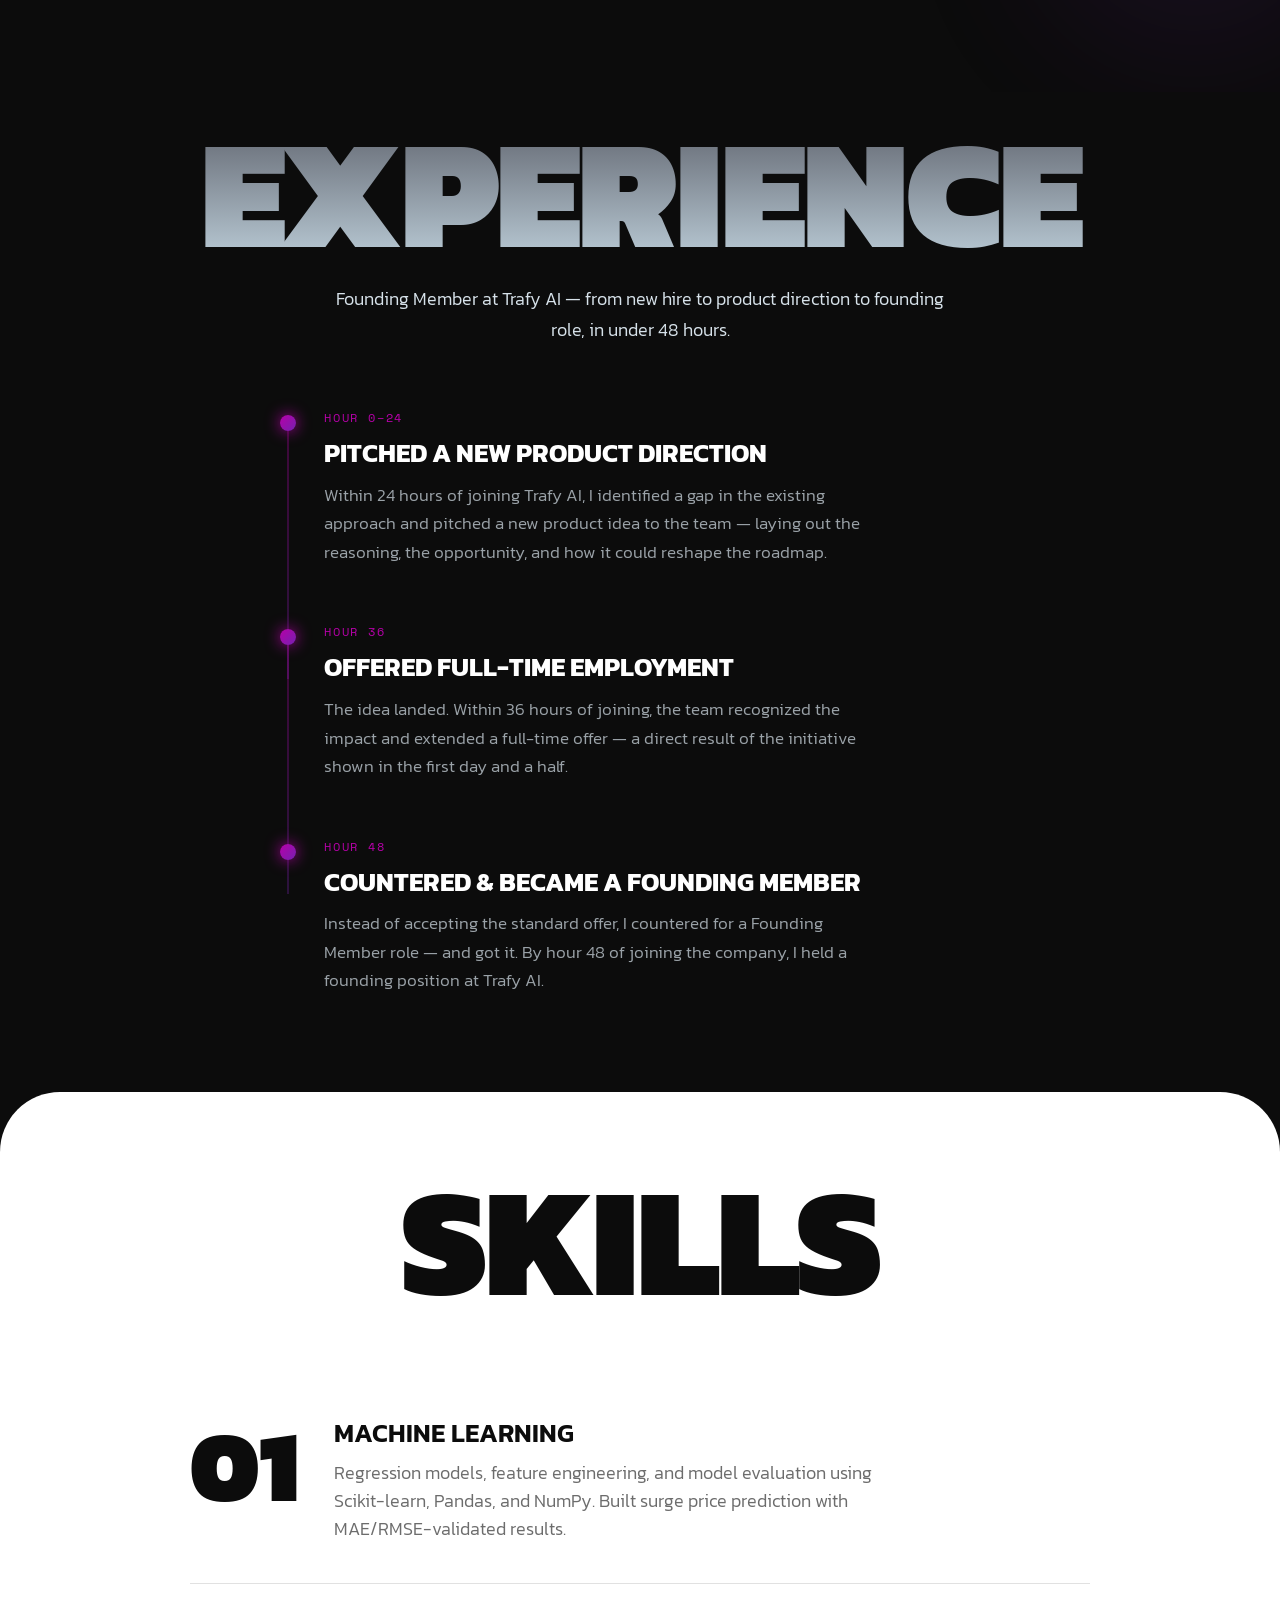
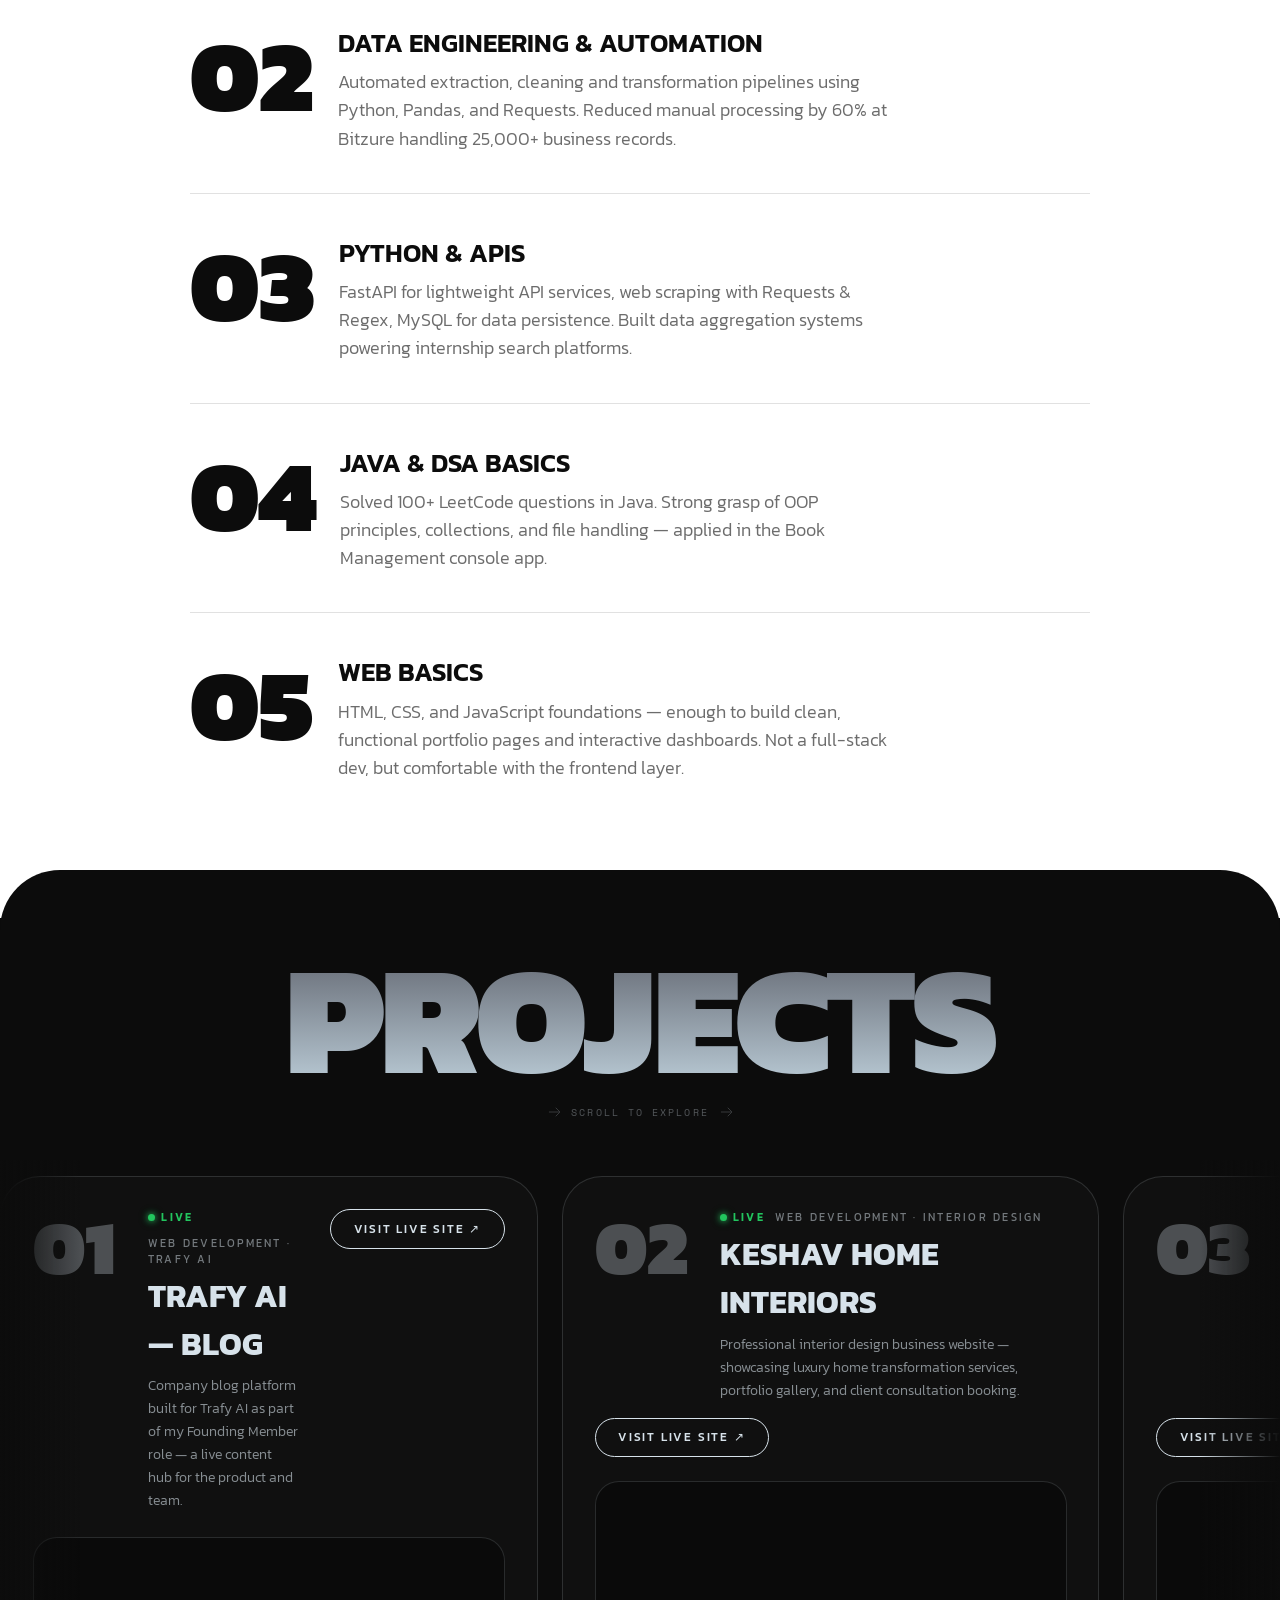
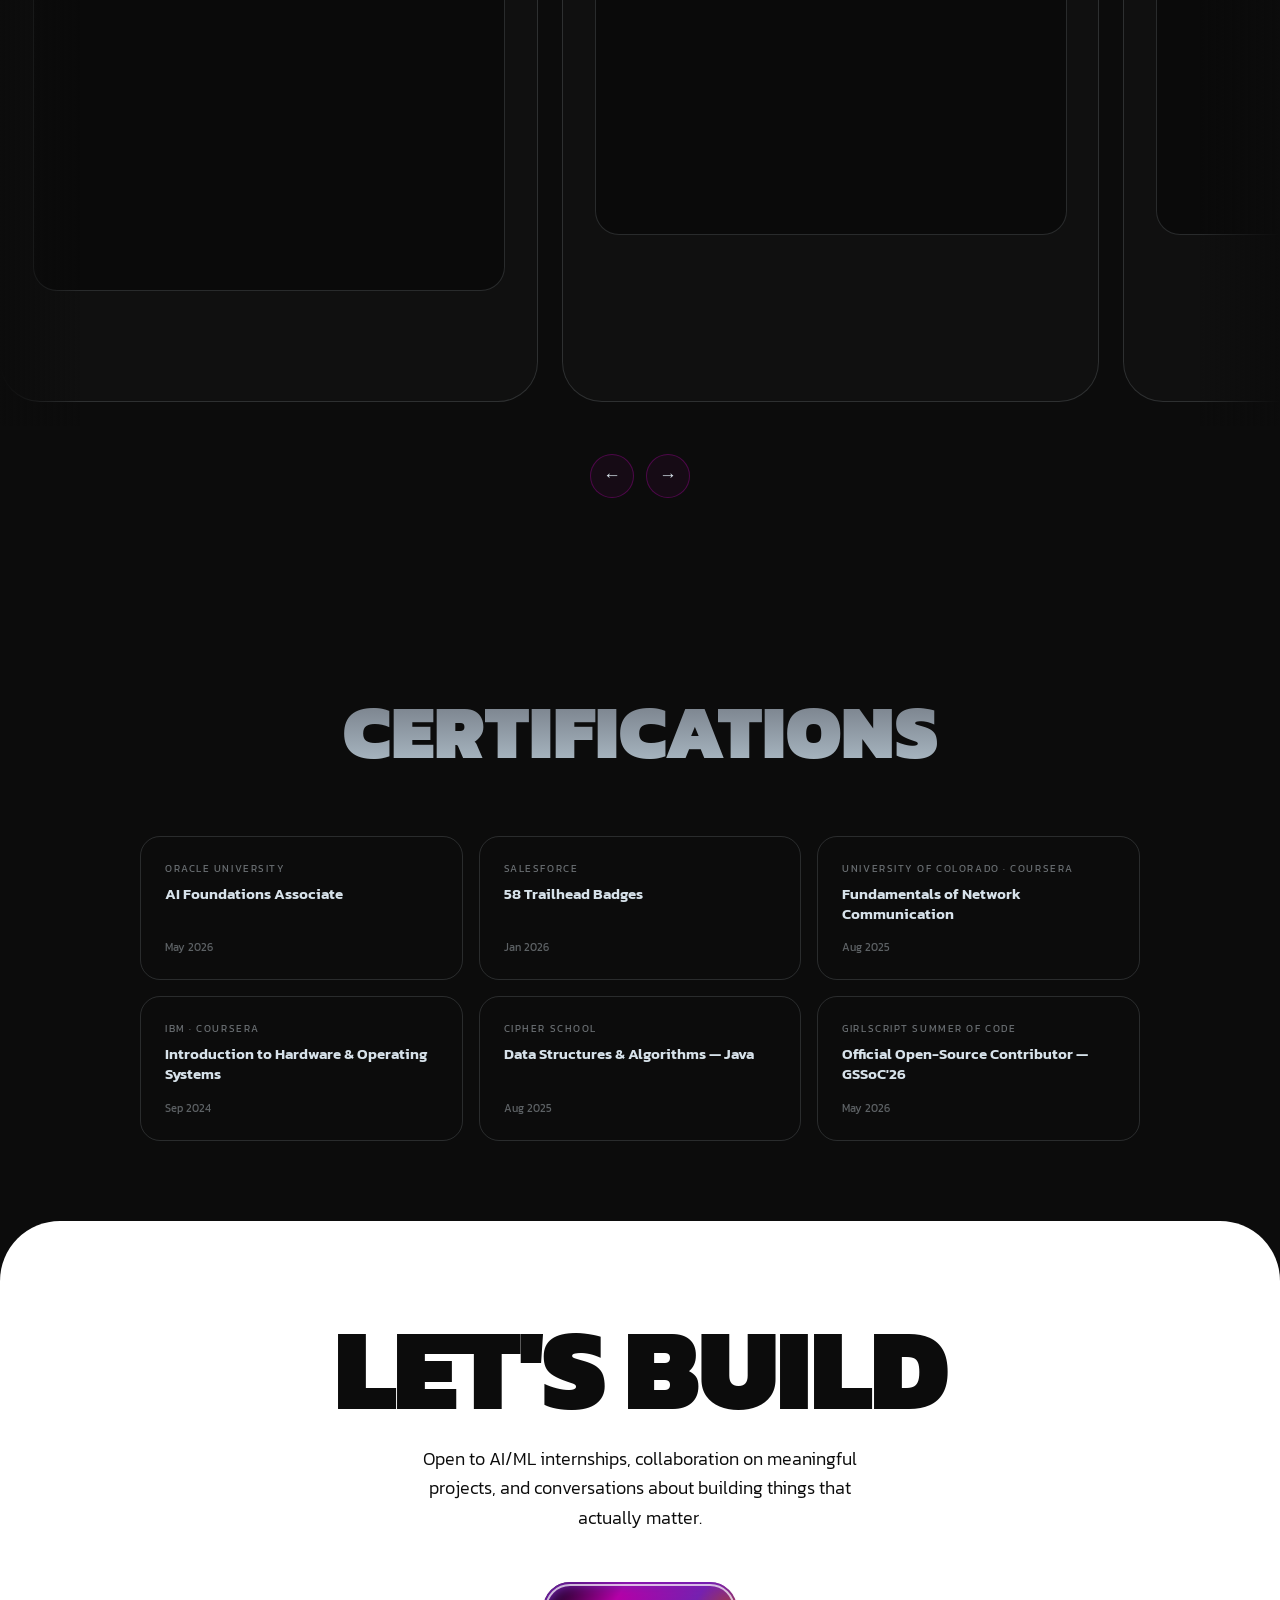
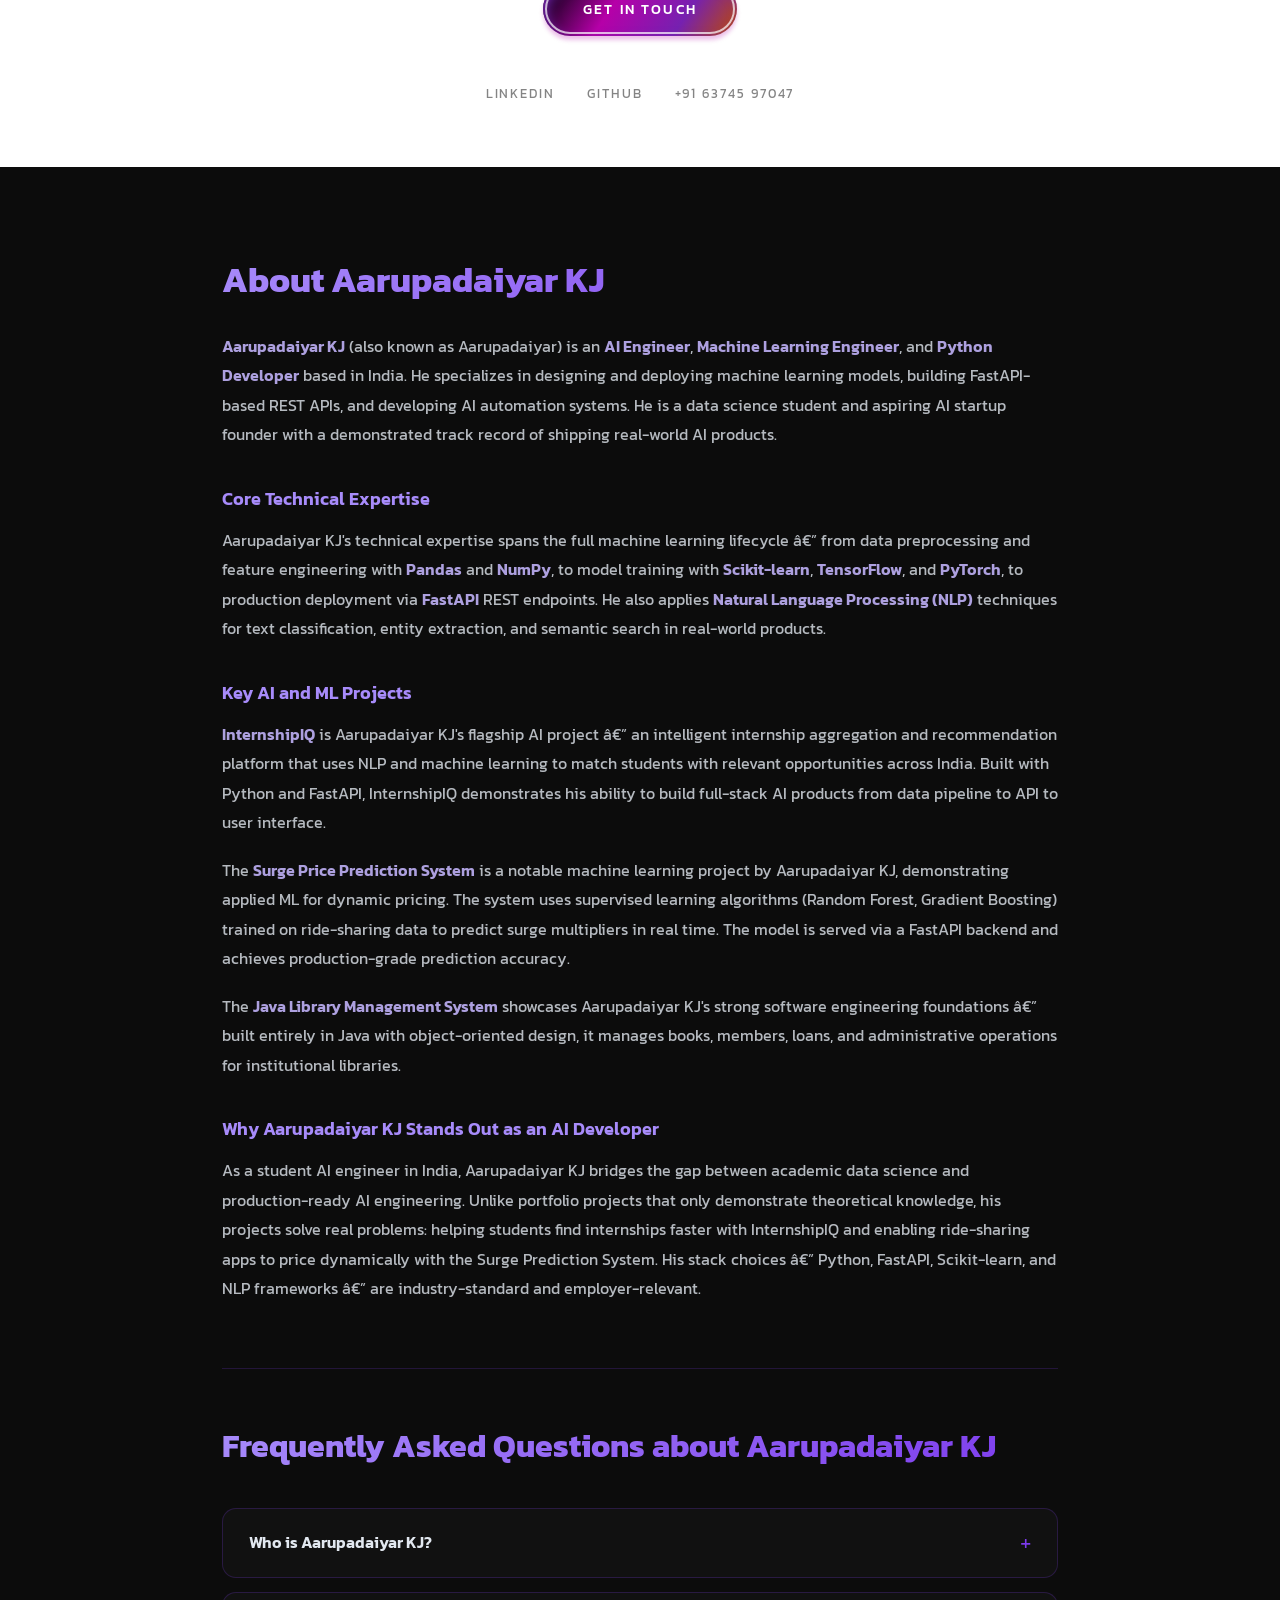
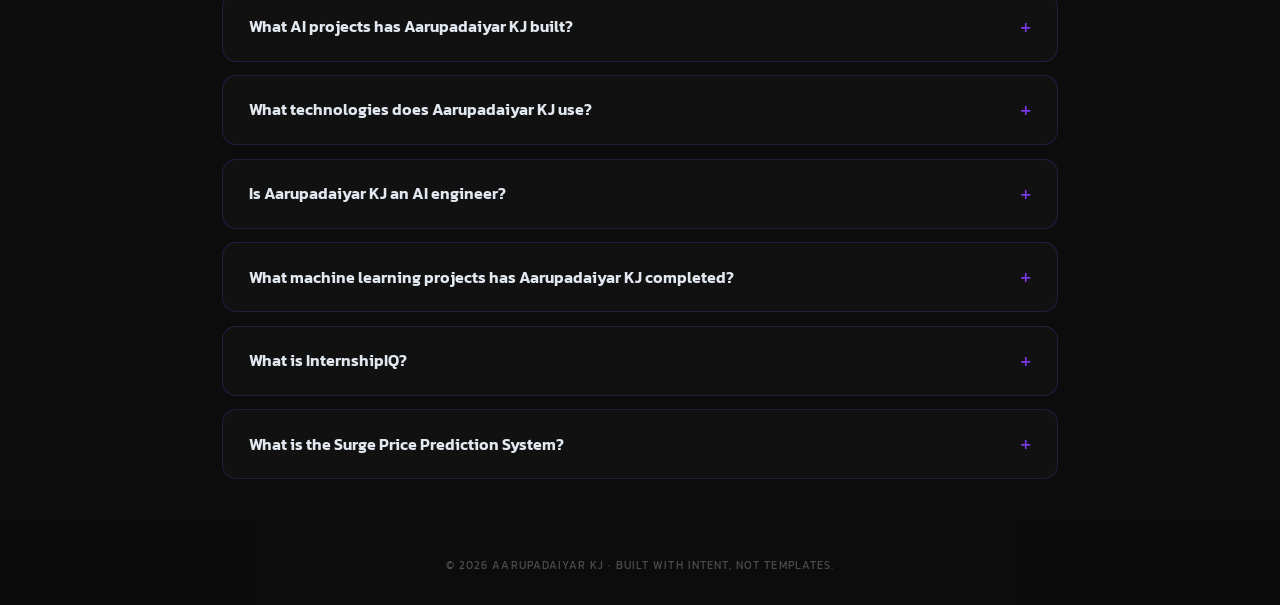
